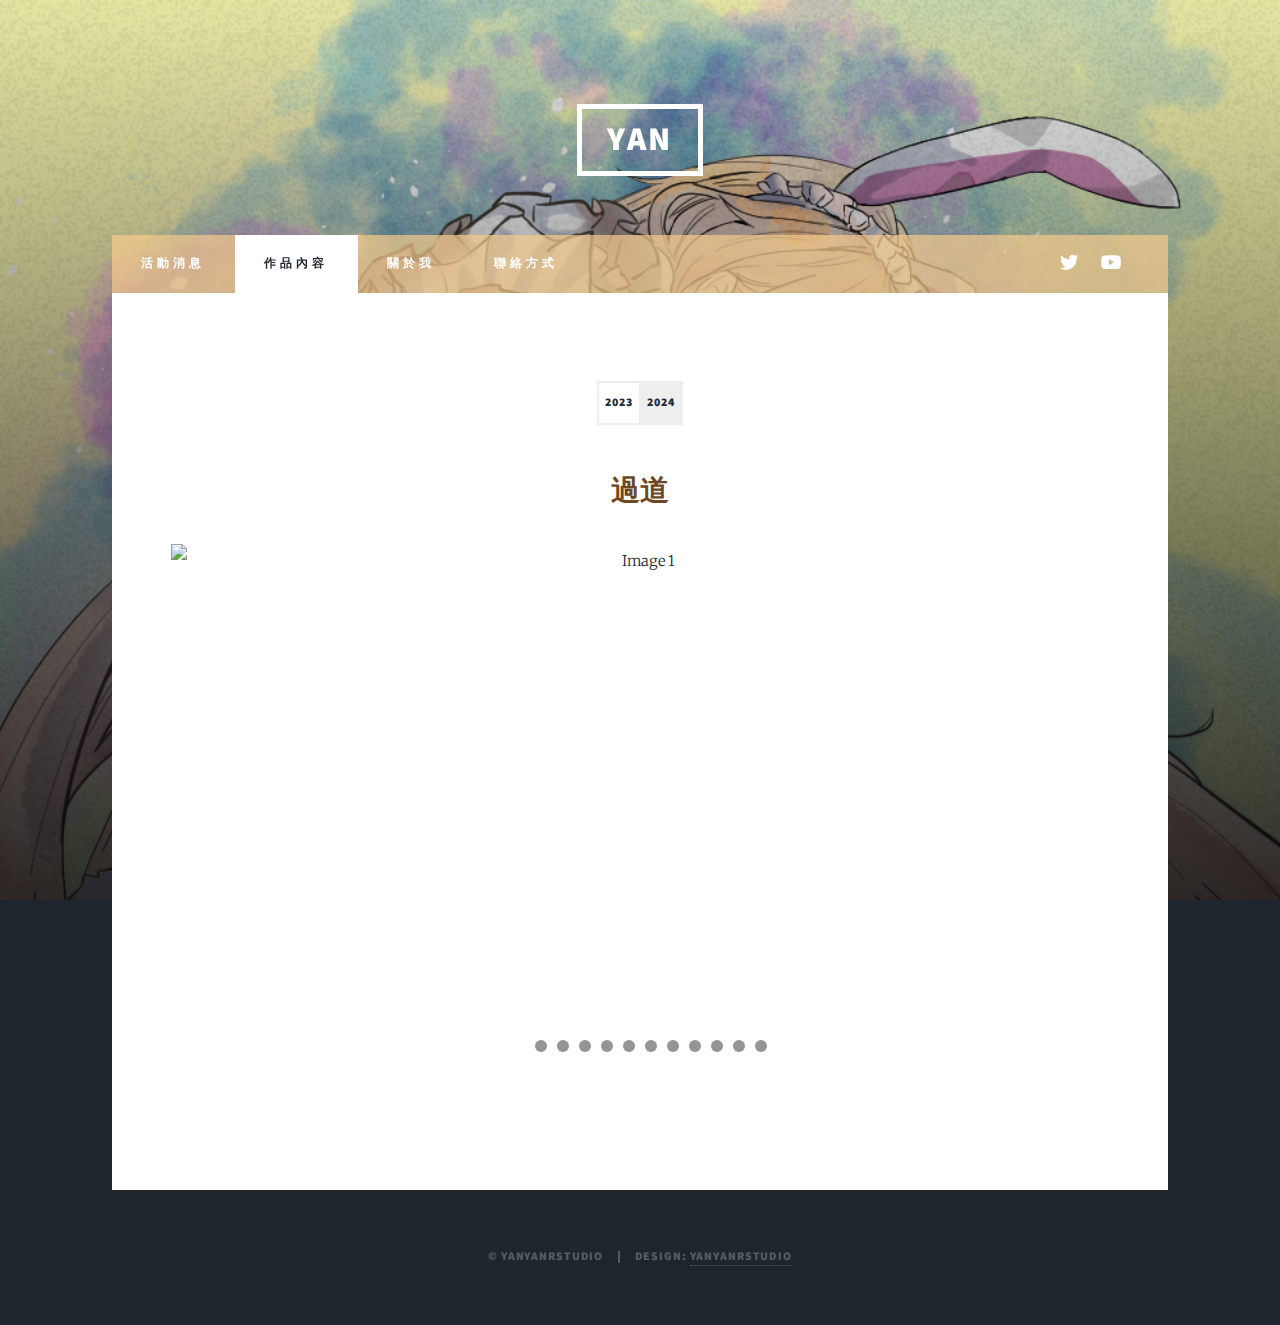
==== work - phto2024.html @ 6057e38d "Add files via upload" ====
<!DOCTYPE HTML>
<!--
	Massively by HTML5 UP
	html5up.net | @ajlkn
	Free for personal and commercial use under the CCA 3.0 license (html5up.net/license)
-->
<html>
	<head>
		<title>煙花不生氣的個人網頁</title>
		<meta charset="utf-8" />
		<meta name="viewport" content="width=device-width, initial-scale=1, user-scalable=no" />
		<link rel="stylesheet" href="assets/css/main.css" />
		<noscript><link rel="stylesheet" href="assets/css/noscript.css" /></noscript>
	</head>
	<body class="is-preload">

		<!-- Wrapper -->
			<div id="wrapper">

				<!-- Header -->
					<header id="header">
						<a href="index.html" class="logo">YAN</a>
					</header>

				<!-- Nav -->
				<nav id="nav">
					<ul class="links">
						<li><a href="index.html">活動消息</a></li>
						<li class="active"><a href="work.html">作品內容</a></li>
						<li><a href="about me.html">關於我</a></li>
						<li><a href="contact.html">聯絡方式</a></li>
					</ul>
					<ul class="icons">
						<li><a href="https://x.com/Yancheo771" class="icon brands fa-twitter"target="_blank"></a><span class="label"></span></a></li>
						<li>
							<a 
							  href=https://www.youtube.com/@yan-f4g/videos 
							  class="icon brands fa-youtube" 
							  target="_blank">
							  <span class="label">youtube</span>
							</a>
						  </li>
						  
						  <li>
							<a href="https://www.pixiv.net/users/31862332" class="icon brands fa-pixiv" target="_blank">
							  <span class="label"></span>
							</a>
						  </li>
						  
					</ul>
				</nav>
				<style>/* 現有樣式 */
					.arrow {
						position: absolute;
						top: 50%;
						transform: translateY(-50%);
						cursor: pointer;
						color: rgb(255, 255, 255);
						font-size: 2rem;
						user-select: none;
					}
				
					.left-arrow {
						left: 10px;
					}
				
					.right-arrow {
						right: 10px;
					}
				
					.slider {
						position: relative;
						width: 100%; /* 你可以根據需要調整大小 */
						margin: auto;
						overflow: hidden;
					}
				
					.slider {
						position: relative;
						width: 100%; /* 父容器寬度 */
						aspect-ratio: 16 / 9; /* 可選：確保幻燈片比例一致 */
						margin: auto;
						overflow: hidden;
					}
				
					.slides {
						display: flex;
						transition: transform 0.5s ease;
					}
				
					.slide {
						min-width: 100%; /* 幻燈片寬度 */
						box-sizing: border-box;
					}
				
					.slide img {
						width: 100%;
						height: auto;
						object-fit: cover;
						display: block;
					}
				
					.row {
						display: grid; /* 啟用 Grid */
						grid-template-columns: repeat(3, 1fr); /* 設定 3 等分的列 */
						row-gap: 10px; /* 垂直間距 20px */
						column-gap: 40px; /* 水平間距 40px */
					}
				
					.image-container {
						padding: 10px;
						border: 1px solid #6e4825;
						background-color: #e6c562;
						overflow: hidden;
						box-shadow: 0 4px 6px rgba(0, 0, 0, 0.1);
					}
				
					.image-container img {
						width: 100%;
						height: auto;
						display: block;
					}
				
					.indicators {
						position: absolute;
						bottom: 20px;
						left: 50%;
						transform: translateX(-50%);
						display: flex;
						gap: 10px;
					}
				
					.indicator {
						width: 12px;
						height: 12px;
						border-radius: 50%;
						background-color: #949494;
						cursor: pointer;
						transition: background-color 0.3s;
					}
				
					.indicator.active {
						background-color: #ffffff;
					}
				
					/* 新增：幻燈片上方文字樣式 */
					.slider-title {
						text-align: center;
						font-size: 2rem;
						font-weight: bold;
						color: #6e4825; /* 可根據需要調整顏色 */
						margin-bottom: 20px;
					}
				
        </style>
				
			
				<!-- Main -->
					<div id="main">
						<!-- Post -->
							<section class="post">
								<header class="major">
									<div class="container">
										<div class="pagination">
											<a href="work - phto2023.html" class="page">2023</a>
											<a href="work - phto2024.html" class="page active">2024</a>

									</div>
									<div class="slider-title" id="slider-text">過道</div>
									<div class="slider">
										<div class="slides">
											<div class="slide"><img src="images/攝影/2024/1.JPG" alt="Image 1" onclick="openFullscreen(this)"></div>
											<div class="slide"><img src="images/攝影/2024/2.JPG" alt="Image 2" onclick="openFullscreen(this)"></div>
											<div class="slide"><img src="images/攝影/2024/3.JPG" alt="Image 2" onclick="openFullscreen(this)"></div>
											<div class="slide"><img src="images/攝影/2024/4.JPG" alt="Image 2" onclick="openFullscreen(this)"></div>
											<div class="slide"><img src="images/攝影/2024/5.JPG" alt="Image 2" onclick="openFullscreen(this)"></div>
											<div class="slide"><img src="images/攝影/2024/6.JPG" alt="Image 2" onclick="openFullscreen(this)"></div>
											<div class="slide"><img src="images/攝影/2024/7.JPG" alt="Image 2" onclick="openFullscreen(this)"></div>
											<div class="slide"><img src="images/攝影/2024/8.JPG" alt="Image 2" onclick="openFullscreen(this)"></div>
											<div class="slide"><img src="images/攝影/2024/9.JPG" alt="Image 2" onclick="openFullscreen(this)"></div>
											<div class="slide"><img src="images/攝影/2024/10.JPG" alt="Image 2" onclick="openFullscreen(this)"></div>
											<div class="slide"><img src="images/攝影/2024/11.jpg" alt="Image 2" onclick="openFullscreen(this)"></div>
											<div class="slide"><img src="images/攝影/2024/12.jpg" alt="Image 2" onclick="openFullscreen(this)"></div>
										</div>
										<div class="arrow left-arrow" onclick="changeSlide(-1)">&#10094;</div>
										<div class="arrow right-arrow" onclick="changeSlide(1)">&#10095;</div>
										<div class="indicators">
										</div>
									</div>

									<script>
										let currentIndex = 0;
									
										// 文字更新的函數
										const slideTexts = [
											"過道", // 幻燈片 1 的文字
											"午後日常" , // 幻燈片 1 的文字
											"米廠", // 幻燈片 1 的文字
											"廣闊之屋", // 幻燈片 1 的文字
											"馬蹄櫻", // 幻燈片 1 的文字
											"飛鳥", // 幻燈片 1 的文字
											"拾葉", // 幻燈片 1 的文字
											"前行", // 幻燈片 1 的文字
											"佛塔", // 幻燈片 1 的文字
											"藝術館", // 幻燈片 1 的文字
											"大都市", // 幻燈片 1 的文字
											"黃昏" // 幻燈片 2 的文字
										
										];
									
										function changeSlide(direction) {
											const slides = document.querySelector('.slides');
											const totalSlides = document.querySelectorAll('.slide').length;
											const indicators = document.querySelectorAll('.indicator');
									
											currentIndex += direction;
											if (currentIndex < 0) {
												currentIndex = totalSlides - 1; // 循環到最後一張
											} else if (currentIndex >= totalSlides) {
												currentIndex = 0; // 循環到第一張
											}
									
											const offset = -currentIndex * 100; // 計算位移
											slides.style.transform = `translateX(${offset}%)`;
									
											// 更新指示器
											indicators.forEach((indicator, index) => {
												indicator.classList.toggle('active', index === currentIndex);
											});
									
											// 更新文字
											document.getElementById('slider-text').textContent = slideTexts[currentIndex];
										}
									
										// 初始化指示器
										function initIndicators() {
											const totalSlides = document.querySelectorAll('.slide').length;
											const indicatorsContainer = document.querySelector('.indicators');
									
											for (let i = 0; i < totalSlides; i++) {
												const indicator = document.createElement('div');
												indicator.classList.add('indicator');
												if (i === 0) indicator.classList.add('active'); // 第一個啟用
												indicator.addEventListener('click', () => {
													currentIndex = i;
													changeSlide(0); // 更新幻燈片
												});
												indicatorsContainer.appendChild(indicator);
											}
										}
									
										// 啟用全螢幕功能
										function openFullscreen(img) {
											if (img.requestFullscreen) {
												img.requestFullscreen();
											} else if (img.mozRequestFullScreen) {
												img.mozRequestFullScreen(); // Firefox
											} else if (img.webkitRequestFullscreen) {
												img.webkitRequestFullscreen(); // Chrome, Safari, and Opera
											} else if (img.msRequestFullscreen) {
												img.msRequestFullscreen(); // IE/Edge
											}
										}
									
										// 初始化
										initIndicators();
									</script>

					</div>

				</div>

				<!-- Copyright -->
					<div id="copyright">
						<ul><li>&copy; yanyanrstudio</li><li>Design: <a href="https://html5up.net">yanyanrstudio</a></li></ul>
					</div>

			</div>

		<!-- Scripts -->
			<script src="assets/js/jquery.min.js"></script>
			<script src="assets/js/jquery.scrollex.min.js"></script>
			<script src="assets/js/jquery.scrolly.min.js"></script>
			<script src="assets/js/browser.min.js"></script>
			<script src="assets/js/breakpoints.min.js"></script>
			<script src="assets/js/util.js"></script>
			<script src="assets/js/main.js"></script>

	</body>
</html>
---- assets/css/main.css ----
@import url(fontawesome-all.min.css);
@import url("https://fonts.googleapis.com/css?family=Merriweather:300,700,300italic,700italic|Source+Sans+Pro:900");

/*
	Massively by HTML5 UP
	html5up.net | @ajlkn
	Free for personal and commercial use under the CCA 3.0 license (html5up.net/license)
*/

html, body, div, span, applet, object,
iframe, h1, h2, h3, h4, h5, h6, p, blockquote,
pre, a, abbr, acronym, address, big, cite,
code, del, dfn, em, img, ins, kbd, q, s, samp,
small, strike, strong, sub, sup, tt, var, b,
u, i, center, dl, dt, dd, ol, ul, li, fieldset,
form, label, legend, table, caption, tbody,
tfoot, thead, tr, th, td, article, aside,
canvas, details, embed, figure, figcaption,
footer, header, hgroup, menu, nav, output, ruby,
section, summary, time, mark, audio, video {
	margin: 0;
	padding: 0;
	border: 0;
	font-size: 100%;
	font: inherit;
	vertical-align: baseline;}

article, aside, details, figcaption, figure,
footer, header, hgroup, menu, nav, section {
	display: block;}

body {
	line-height: 1;
}

ol, ul {
	list-style: none;
}

blockquote, q {
	quotes: none;
}

	blockquote:before, blockquote:after, q:before, q:after {
		content: '';
		content: none;
	}

table {
	border-collapse: collapse;
	border-spacing: 0;
}

body {
	-webkit-text-size-adjust: none;
}

mark {
	background-color: transparent;
	color: inherit;
}
.video-container iframe {
  border: none;
}

input::-moz-focus-inner {
	border: 0;
	padding: 0;
}

input, select, textarea {
	-moz-appearance: none;
	-webkit-appearance: none;
	-ms-appearance: none;
	appearance: none;
}

/* Basic */

	@-ms-viewport {
		width: device-width;
	}

	body {
		-ms-overflow-style: scrollbar;
	}

	@media screen and (max-width: 480px) {

		html, body {
			min-width: 320px;
		}

	}

	html {
		box-sizing: border-box;
	}

	*, *:before, *:after {
		box-sizing: inherit;
	}

	body {
		background-color: #1e252d;
	}

		body.is-preload *, body.is-preload *:before, body.is-preload *:after {
			-moz-animation: none !important;
			-webkit-animation: none !important;
			-ms-animation: none !important;
			animation: none !important;
			-moz-transition: none !important;
			-webkit-transition: none !important;
			-ms-transition: none !important;
			transition: none !important;
		}

/* Type */

	html {
		font-size: 16pt;
	}

		@media screen and (max-width: 1680px) {

			html {
				font-size: 12pt;
			}

		}

		@media screen and (max-width: 1280px) {

			html {
				font-size: 11pt;
			}

		}

		@media screen and (max-width: 360px) {

			html {
				font-size: 10pt;
			}

		}

	body {
		color: #212931;
	}

	body, input, select, textarea {
		font-family: "Merriweather", Georgia, serif;
		font-weight: 300;
		font-size: 1rem;
		line-height: 2.375;
	}

	a {
		-moz-transition: color 0.2s ease-in-out, background-color 0.2s ease-in-out, border-color 0.2s ease-in-out, box-shadow 0.2s ease-in-out;
		-webkit-transition: color 0.2s ease-in-out, background-color 0.2s ease-in-out, border-color 0.2s ease-in-out, box-shadow 0.2s ease-in-out;
		-ms-transition: color 0.2s ease-in-out, background-color 0.2s ease-in-out, border-color 0.2s ease-in-out, box-shadow 0.2s ease-in-out;
		transition: color 0.2s ease-in-out, background-color 0.2s ease-in-out, border-color 0.2s ease-in-out, box-shadow 0.2s ease-in-out;
		border-bottom: dotted 1px;
		text-decoration: none;
	}

		a:hover {
			border-bottom-color: transparent;
		}

	strong, b {
		font-weight: 600;
	}

	em, i {
		font-style: italic;
	}

	p {
		text-align: justify;
		margin: 0 0 2rem 0;
	}

	h1, h2, h3, h4, h5, h6 {
		font-family: "Source Sans Pro", Helvetica, sans-serif;
		font-weight: 900;
		line-height: 1.5;
		letter-spacing: 0.075em;
		text-transform: uppercase;
		margin: 0 0 1rem 0;
	}

		h1 a, h2 a, h3 a, h4 a, h5 a, h6 a {
			border-bottom: 0;
			color: inherit;
			text-decoration: none;
		}

	h1 {
		font-size: 4rem;
		line-height: 1.1;
		margin: 0 0 2rem 0;
	}

	h2 {
		font-size: 1.75rem;
		line-height: 1.3;
		margin: 0 0 1.5rem 0;
	}

	h3 {
		font-size: 1.25rem;
		margin: 0 0 1.5rem 0;
	}

	h4 {
		font-size: 1rem;
	}

	h5 {
		font-size: 0.9rem;
	}

	h6 {
		font-size: 0.8rem;
	}
	.video.main {
		position: relative;
		max-width: 100%; /* Ensures it scales responsively with its container */
		max-height: 100%; /* Limits the height to 90% of the viewport height */
		margin: 0 auto; /* Centers the video if the container is larger than the video size */
	  }
	  
	  .video.main iframe {
		width: 100%;
		height: 100%;
		max-width: 100%; /* Ensures the iframe doesn't overflow the container */
		max-height: 100%; /* Ensures the iframe height doesn't exceed the container's height */
		object-fit: cover; /* Makes sure the video fits without distortion */
	  }
	  
	sub {
		font-size: 0.8rem;
		position: relative;
		top: 0.5rem;
	}

	sup {
		font-size: 0.8rem;
		position: relative;
		top: -0.5rem;
	}

	blockquote {
		border-left: solid 4px;
		font-style: italic;
		margin: 0 0 2rem 0;
		padding: 0.5rem 0 0.5rem 2rem;
	}

	code {
		border: solid 2px;
		font-family: "Courier New", monospace;
		font-size: 0.9rem;
		margin: 0 0.25rem;
		padding: 0.25rem 0.65rem;
	}

	pre {
		-webkit-overflow-scrolling: touch;
		font-family: "Courier New", monospace;
		font-size: 0.9rem;
		margin: 0 0 2rem 0;
	}

		pre code {
			display: block;
			line-height: 1.75;
			padding: 1rem 1.5rem;
			overflow-x: auto;
		}

	hr {
		border: 0;
		border-bottom: solid 2px;
		margin: 3rem 0;
	}

		hr.major {
			margin: 5rem 0;
		}

	.align-left {
		text-align: left;
	}

	.align-center {
		text-align: center;
	}

	.align-right {
		text-align: right;
	}

	input, select, textarea {
		color: #212931;
	}

	a {
		color: #212931;
		border-bottom-color: rgba(33, 41, 49, 0.5);
	}

		a:hover {
			border-bottom-color: transparent;
			color: #18bfef !important;
		}

	strong, b {
		color: #212931;
	}

	h1, h2, h3, h4, h5, h6 {
		color: #212931;
	}

	blockquote {
		border-left-color: #eeeeee;
	}

	code {
		background: rgba(220, 220, 220, 0.25);
		border-color: #eeeeee;
	}

	hr {
		border-bottom-color: #eeeeee;
	}

/* Row */

	.row {
		display: flex;
		flex-wrap: wrap;
		box-sizing: border-box;
		align-items: stretch;
	}

		.row > * {
			box-sizing: border-box;
		}

		.row.gtr-uniform > * > :last-child {
			margin-bottom: 0;
		}

		.row.aln-left {
			justify-content: flex-start;
		}

		.row.aln-center {
			justify-content: center;
		}

		.row.aln-right {
			justify-content: flex-end;
		}

		.row.aln-top {
			align-items: flex-start;
		}

		.row.aln-middle {
			align-items: center;
		}

		.row.aln-bottom {
			align-items: flex-end;
		}

		.row > .imp {
			order: -1;
		}

		.row > .col-1 {
			width: 8.33333%;
		}

		.row > .off-1 {
			margin-left: 8.33333%;
		}

		.row > .col-2 {
			width: 16.66667%;
		}

		.row > .off-2 {
			margin-left: 16.66667%;
		}

		.row > .col-3 {
			width: 25%;
		}

		.row > .off-3 {
			margin-left: 25%;
		}

		.row > .col-4 {
			width: 33.33333%;
		}

		.row > .off-4 {
			margin-left: 33.33333%;
		}

		.row > .col-5 {
			width: 41.66667%;
		}

		.row > .off-5 {
			margin-left: 41.66667%;
		}

		.row > .col-6 {
			width: 50%;
		}

		.row > .off-6 {
			margin-left: 50%;
		}

		.row > .col-7 {
			width: 58.33333%;
		}

		.row > .off-7 {
			margin-left: 58.33333%;
		}

		.row > .col-8 {
			width: 66.66667%;
		}

		.row > .off-8 {
			margin-left: 66.66667%;
		}

		.row > .col-9 {
			width: 75%;
		}

		.row > .off-9 {
			margin-left: 75%;
		}

		.row > .col-10 {
			width: 83.33333%;
		}

		.row > .off-10 {
			margin-left: 83.33333%;
		}

		.row > .col-11 {
			width: 91.66667%;
		}

		.row > .off-11 {
			margin-left: 91.66667%;
		}

		.row > .col-12 {
			width: 100%;
		}

		.row > .off-12 {
			margin-left: 100%;
		}

		.row.gtr-0 {
			margin-top: 0;
			margin-left: 0rem;
		}

			.row.gtr-0 > * {
				padding: 0 0 0 0rem;
			}

			.row.gtr-0.gtr-uniform {
				margin-top: 0rem;
			}

				.row.gtr-0.gtr-uniform > * {
					padding-top: 0rem;
				}

		.row.gtr-25 {
			margin-top: 0;
			margin-left: -0.375rem;
		}

			.row.gtr-25 > * {
				padding: 0 0 0 0.375rem;
			}

			.row.gtr-25.gtr-uniform {
				margin-top: -0.375rem;
			}

				.row.gtr-25.gtr-uniform > * {
					padding-top: 0.375rem;
				}

		.row.gtr-50 {
			margin-top: 0;
			margin-left: -0.75rem;
		}

			.row.gtr-50 > * {
				padding: 0 0 0 0.75rem;
			}

			.row.gtr-50.gtr-uniform {
				margin-top: -0.75rem;
			}

				.row.gtr-50.gtr-uniform > * {
					padding-top: 0.75rem;
				}

		.row {
			margin-top: 0;
			margin-left: -1.5rem;
		}

			.row > * {
				padding: 0 0 0 1.5rem;
			}

			.row.gtr-uniform {
				margin-top: -1.5rem;
			}

				.row.gtr-uniform > * {
					padding-top: 1.5rem;
				}

		.row.gtr-150 {
			margin-top: 0;
			margin-left: -2.25rem;
		}

			.row.gtr-150 > * {
				padding: 0 0 0 2.25rem;
			}

			.row.gtr-150.gtr-uniform {
				margin-top: -2.25rem;
			}

				.row.gtr-150.gtr-uniform > * {
					padding-top: 2.25rem;
				}

		.row.gtr-200 {
			margin-top: 0;
			margin-left: -3rem;
		}

			.row.gtr-200 > * {
				padding: 0 0 0 3rem;
			}

			.row.gtr-200.gtr-uniform {
				margin-top: -3rem;
			}

				.row.gtr-200.gtr-uniform > * {
					padding-top: 3rem;
				}

		@media screen and (max-width: 1680px) {

			.row {
				display: flex;
				flex-wrap: wrap;
				box-sizing: border-box;
				align-items: stretch;
			}

				.row > * {
					box-sizing: border-box;
				}

				.row.gtr-uniform > * > :last-child {
					margin-bottom: 0;
				}

				.row.aln-left {
					justify-content: flex-start;
				}

				.row.aln-center {
					justify-content: center;
				}

				.row.aln-right {
					justify-content: flex-end;
				}

				.row.aln-top {
					align-items: flex-start;
				}

				.row.aln-middle {
					align-items: center;
				}

				.row.aln-bottom {
					align-items: flex-end;
				}

				.row > .imp-xlarge {
					order: -1;
				}

				.row > .col-1-xlarge {
					width: 8.33333%;
				}

				.row > .off-1-xlarge {
					margin-left: 8.33333%;
				}

				.row > .col-2-xlarge {
					width: 16.66667%;
				}

				.row > .off-2-xlarge {
					margin-left: 16.66667%;
				}

				.row > .col-3-xlarge {
					width: 25%;
				}

				.row > .off-3-xlarge {
					margin-left: 25%;
				}

				.row > .col-4-xlarge {
					width: 33.33333%;
				}

				.row > .off-4-xlarge {
					margin-left: 33.33333%;
				}

				.row > .col-5-xlarge {
					width: 41.66667%;
				}

				.row > .off-5-xlarge {
					margin-left: 41.66667%;
				}

				.row > .col-6-xlarge {
					width: 50%;
				}

				.row > .off-6-xlarge {
					margin-left: 50%;
				}

				.row > .col-7-xlarge {
					width: 58.33333%;
				}

				.row > .off-7-xlarge {
					margin-left: 58.33333%;
				}

				.row > .col-8-xlarge {
					width: 66.66667%;
				}

				.row > .off-8-xlarge {
					margin-left: 66.66667%;
				}

				.row > .col-9-xlarge {
					width: 75%;
				}

				.row > .off-9-xlarge {
					margin-left: 75%;
				}

				.row > .col-10-xlarge {
					width: 83.33333%;
				}

				.row > .off-10-xlarge {
					margin-left: 83.33333%;
				}

				.row > .col-11-xlarge {
					width: 91.66667%;
				}

				.row > .off-11-xlarge {
					margin-left: 91.66667%;
				}

				.row > .col-12-xlarge {
					width: 100%;
				}

				.row > .off-12-xlarge {
					margin-left: 100%;
				}

				.row.gtr-0 {
					margin-top: 0;
					margin-left: 0rem;
				}

					.row.gtr-0 > * {
						padding: 0 0 0 0rem;
					}

					.row.gtr-0.gtr-uniform {
						margin-top: 0rem;
					}

						.row.gtr-0.gtr-uniform > * {
							padding-top: 0rem;
						}

				.row.gtr-25 {
					margin-top: 0;
					margin-left: -0.375rem;
				}

					.row.gtr-25 > * {
						padding: 0 0 0 0.375rem;
					}

					.row.gtr-25.gtr-uniform {
						margin-top: -0.375rem;
					}

						.row.gtr-25.gtr-uniform > * {
							padding-top: 0.375rem;
						}

				.row.gtr-50 {
					margin-top: 0;
					margin-left: -0.75rem;
				}

					.row.gtr-50 > * {
						padding: 0 0 0 0.75rem;
					}

					.row.gtr-50.gtr-uniform {
						margin-top: -0.75rem;
					}

						.row.gtr-50.gtr-uniform > * {
							padding-top: 0.75rem;
						}

				.row {
					margin-top: 0;
					margin-left: -1.5rem;
				}

					.row > * {
						padding: 0 0 0 1.5rem;
					}

					.row.gtr-uniform {
						margin-top: -1.5rem;
					}

						.row.gtr-uniform > * {
							padding-top: 1.5rem;
						}

				.row.gtr-150 {
					margin-top: 0;
					margin-left: -2.25rem;
				}

					.row.gtr-150 > * {
						padding: 0 0 0 2.25rem;
					}

					.row.gtr-150.gtr-uniform {
						margin-top: -2.25rem;
					}

						.row.gtr-150.gtr-uniform > * {
							padding-top: 2.25rem;
						}

				.row.gtr-200 {
					margin-top: 0;
					margin-left: -3rem;
				}

					.row.gtr-200 > * {
						padding: 0 0 0 3rem;
					}

					.row.gtr-200.gtr-uniform {
						margin-top: -3rem;
					}

						.row.gtr-200.gtr-uniform > * {
							padding-top: 3rem;
						}

		}

		@media screen and (max-width: 1280px) {

			.row {
				display: flex;
				flex-wrap: wrap;
				box-sizing: border-box;
				align-items: stretch;
			}

				.row > * {
					box-sizing: border-box;
				}

				.row.gtr-uniform > * > :last-child {
					margin-bottom: 0;
				}

				.row.aln-left {
					justify-content: flex-start;
				}

				.row.aln-center {
					justify-content: center;
				}

				.row.aln-right {
					justify-content: flex-end;
				}

				.row.aln-top {
					align-items: flex-start;
				}

				.row.aln-middle {
					align-items: center;
				}

				.row.aln-bottom {
					align-items: flex-end;
				}

				.row > .imp-large {
					order: -1;
				}

				.row > .col-1-large {
					width: 8.33333%;
				}

				.row > .off-1-large {
					margin-left: 8.33333%;
				}

				.row > .col-2-large {
					width: 16.66667%;
				}

				.row > .off-2-large {
					margin-left: 16.66667%;
				}

				.row > .col-3-large {
					width: 25%;
				}

				.row > .off-3-large {
					margin-left: 25%;
				}

				.row > .col-4-large {
					width: 33.33333%;
				}

				.row > .off-4-large {
					margin-left: 33.33333%;
				}

				.row > .col-5-large {
					width: 41.66667%;
				}

				.row > .off-5-large {
					margin-left: 41.66667%;
				}

				.row > .col-6-large {
					width: 50%;
				}

				.row > .off-6-large {
					margin-left: 50%;
				}

				.row > .col-7-large {
					width: 58.33333%;
				}

				.row > .off-7-large {
					margin-left: 58.33333%;
				}

				.row > .col-8-large {
					width: 66.66667%;
				}

				.row > .off-8-large {
					margin-left: 66.66667%;
				}

				.row > .col-9-large {
					width: 75%;
				}

				.row > .off-9-large {
					margin-left: 75%;
				}

				.row > .col-10-large {
					width: 83.33333%;
				}

				.row > .off-10-large {
					margin-left: 83.33333%;
				}

				.row > .col-11-large {
					width: 91.66667%;
				}

				.row > .off-11-large {
					margin-left: 91.66667%;
				}

				.row > .col-12-large {
					width: 100%;
				}

				.row > .off-12-large {
					margin-left: 100%;
				}

				.row.gtr-0 {
					margin-top: 0;
					margin-left: 0rem;
				}

					.row.gtr-0 > * {
						padding: 0 0 0 0rem;
					}

					.row.gtr-0.gtr-uniform {
						margin-top: 0rem;
					}

						.row.gtr-0.gtr-uniform > * {
							padding-top: 0rem;
						}

				.row.gtr-25 {
					margin-top: 0;
					margin-left: -0.375rem;
				}

					.row.gtr-25 > * {
						padding: 0 0 0 0.375rem;
					}

					.row.gtr-25.gtr-uniform {
						margin-top: -0.375rem;
					}

						.row.gtr-25.gtr-uniform > * {
							padding-top: 0.375rem;
						}

				.row.gtr-50 {
					margin-top: 0;
					margin-left: -0.75rem;
				}

					.row.gtr-50 > * {
						padding: 0 0 0 0.75rem;
					}

					.row.gtr-50.gtr-uniform {
						margin-top: -0.75rem;
					}

						.row.gtr-50.gtr-uniform > * {
							padding-top: 0.75rem;
						}

				.row {
					margin-top: 0;
					margin-left: -1.5rem;
				}

					.row > * {
						padding: 0 0 0 1.5rem;
					}

					.row.gtr-uniform {
						margin-top: -1.5rem;
					}

						.row.gtr-uniform > * {
							padding-top: 1.5rem;
						}

				.row.gtr-150 {
					margin-top: 0;
					margin-left: -2.25rem;
				}

					.row.gtr-150 > * {
						padding: 0 0 0 2.25rem;
					}

					.row.gtr-150.gtr-uniform {
						margin-top: -2.25rem;
					}

						.row.gtr-150.gtr-uniform > * {
							padding-top: 2.25rem;
						}

				.row.gtr-200 {
					margin-top: 0;
					margin-left: -3rem;
				}

					.row.gtr-200 > * {
						padding: 0 0 0 3rem;
					}

					.row.gtr-200.gtr-uniform {
						margin-top: -3rem;
					}

						.row.gtr-200.gtr-uniform > * {
							padding-top: 3rem;
						}

		}

		@media screen and (max-width: 980px) {

			.row {
				display: flex;
				flex-wrap: wrap;
				box-sizing: border-box;
				align-items: stretch;
			}

				.row > * {
					box-sizing: border-box;
				}

				.row.gtr-uniform > * > :last-child {
					margin-bottom: 0;
				}

				.row.aln-left {
					justify-content: flex-start;
				}

				.row.aln-center {
					justify-content: center;
				}

				.row.aln-right {
					justify-content: flex-end;
				}

				.row.aln-top {
					align-items: flex-start;
				}

				.row.aln-middle {
					align-items: center;
				}

				.row.aln-bottom {
					align-items: flex-end;
				}

				.row > .imp-medium {
					order: -1;
				}

				.row > .col-1-medium {
					width: 8.33333%;
				}

				.row > .off-1-medium {
					margin-left: 8.33333%;
				}

				.row > .col-2-medium {
					width: 16.66667%;
				}

				.row > .off-2-medium {
					margin-left: 16.66667%;
				}

				.row > .col-3-medium {
					width: 25%;
				}

				.row > .off-3-medium {
					margin-left: 25%;
				}

				.row > .col-4-medium {
					width: 33.33333%;
				}

				.row > .off-4-medium {
					margin-left: 33.33333%;
				}

				.row > .col-5-medium {
					width: 41.66667%;
				}

				.row > .off-5-medium {
					margin-left: 41.66667%;
				}

				.row > .col-6-medium {
					width: 50%;
				}

				.row > .off-6-medium {
					margin-left: 50%;
				}

				.row > .col-7-medium {
					width: 58.33333%;
				}

				.row > .off-7-medium {
					margin-left: 58.33333%;
				}

				.row > .col-8-medium {
					width: 66.66667%;
				}

				.row > .off-8-medium {
					margin-left: 66.66667%;
				}

				.row > .col-9-medium {
					width: 75%;
				}

				.row > .off-9-medium {
					margin-left: 75%;
				}

				.row > .col-10-medium {
					width: 83.33333%;
				}

				.row > .off-10-medium {
					margin-left: 83.33333%;
				}

				.row > .col-11-medium {
					width: 91.66667%;
				}

				.row > .off-11-medium {
					margin-left: 91.66667%;
				}

				.row > .col-12-medium {
					width: 100%;
				}

				.row > .off-12-medium {
					margin-left: 100%;
				}

				.row.gtr-0 {
					margin-top: 0;
					margin-left: 0rem;
				}

					.row.gtr-0 > * {
						padding: 0 0 0 0rem;
					}

					.row.gtr-0.gtr-uniform {
						margin-top: 0rem;
					}

						.row.gtr-0.gtr-uniform > * {
							padding-top: 0rem;
						}

				.row.gtr-25 {
					margin-top: 0;
					margin-left: -0.375rem;
				}

					.row.gtr-25 > * {
						padding: 0 0 0 0.375rem;
					}

					.row.gtr-25.gtr-uniform {
						margin-top: -0.375rem;
					}

						.row.gtr-25.gtr-uniform > * {
							padding-top: 0.375rem;
						}

				.row.gtr-50 {
					margin-top: 0;
					margin-left: -0.75rem;
				}

					.row.gtr-50 > * {
						padding: 0 0 0 0.75rem;
					}

					.row.gtr-50.gtr-uniform {
						margin-top: -0.75rem;
					}

						.row.gtr-50.gtr-uniform > * {
							padding-top: 0.75rem;
						}

				.row {
					margin-top: 0;
					margin-left: -1.5rem;
				}

					.row > * {
						padding: 0 0 0 1.5rem;
					}

					.row.gtr-uniform {
						margin-top: -1.5rem;
					}

						.row.gtr-uniform > * {
							padding-top: 1.5rem;
						}

				.row.gtr-150 {
					margin-top: 0;
					margin-left: -2.25rem;
				}

					.row.gtr-150 > * {
						padding: 0 0 0 2.25rem;
					}

					.row.gtr-150.gtr-uniform {
						margin-top: -2.25rem;
					}

						.row.gtr-150.gtr-uniform > * {
							padding-top: 2.25rem;
						}

				.row.gtr-200 {
					margin-top: 0;
					margin-left: -3rem;
				}

					.row.gtr-200 > * {
						padding: 0 0 0 3rem;
					}

					.row.gtr-200.gtr-uniform {
						margin-top: -3rem;
					}

						.row.gtr-200.gtr-uniform > * {
							padding-top: 3rem;
						}

		}

		@media screen and (max-width: 736px) {

			.row {
				display: flex;
				flex-wrap: wrap;
				box-sizing: border-box;
				align-items: stretch;
			}

				.row > * {
					box-sizing: border-box;
				}

				.row.gtr-uniform > * > :last-child {
					margin-bottom: 0;
				}

				.row.aln-left {
					justify-content: flex-start;
				}

				.row.aln-center {
					justify-content: center;
				}

				.row.aln-right {
					justify-content: flex-end;
				}

				.row.aln-top {
					align-items: flex-start;
				}

				.row.aln-middle {
					align-items: center;
				}

				.row.aln-bottom {
					align-items: flex-end;
				}

				.row > .imp-small {
					order: -1;
				}

				.row > .col-1-small {
					width: 8.33333%;
				}

				.row > .off-1-small {
					margin-left: 8.33333%;
				}

				.row > .col-2-small {
					width: 16.66667%;
				}

				.row > .off-2-small {
					margin-left: 16.66667%;
				}

				.row > .col-3-small {
					width: 25%;
				}

				.row > .off-3-small {
					margin-left: 25%;
				}

				.row > .col-4-small {
					width: 33.33333%;
				}

				.row > .off-4-small {
					margin-left: 33.33333%;
				}

				.row > .col-5-small {
					width: 41.66667%;
				}

				.row > .off-5-small {
					margin-left: 41.66667%;
				}

				.row > .col-6-small {
					width: 50%;
				}

				.row > .off-6-small {
					margin-left: 50%;
				}

				.row > .col-7-small {
					width: 58.33333%;
				}

				.row > .off-7-small {
					margin-left: 58.33333%;
				}

				.row > .col-8-small {
					width: 66.66667%;
				}

				.row > .off-8-small {
					margin-left: 66.66667%;
				}

				.row > .col-9-small {
					width: 75%;
				}

				.row > .off-9-small {
					margin-left: 75%;
				}

				.row > .col-10-small {
					width: 83.33333%;
				}

				.row > .off-10-small {
					margin-left: 83.33333%;
				}

				.row > .col-11-small {
					width: 91.66667%;
				}

				.row > .off-11-small {
					margin-left: 91.66667%;
				}

				.row > .col-12-small {
					width: 100%;
				}

				.row > .off-12-small {
					margin-left: 100%;
				}

				.row.gtr-0 {
					margin-top: 0;
					margin-left: 0rem;
				}

					.row.gtr-0 > * {
						padding: 0 0 0 0rem;
					}

					.row.gtr-0.gtr-uniform {
						margin-top: 0rem;
					}

						.row.gtr-0.gtr-uniform > * {
							padding-top: 0rem;
						}

				.row.gtr-25 {
					margin-top: 0;
					margin-left: -0.375rem;
				}

					.row.gtr-25 > * {
						padding: 0 0 0 0.375rem;
					}

					.row.gtr-25.gtr-uniform {
						margin-top: -0.375rem;
					}

						.row.gtr-25.gtr-uniform > * {
							padding-top: 0.375rem;
						}

				.row.gtr-50 {
					margin-top: 0;
					margin-left: -0.75rem;
				}

					.row.gtr-50 > * {
						padding: 0 0 0 0.75rem;
					}

					.row.gtr-50.gtr-uniform {
						margin-top: -0.75rem;
					}

						.row.gtr-50.gtr-uniform > * {
							padding-top: 0.75rem;
						}

				.row {
					margin-top: 0;
					margin-left: -1.5rem;
				}

					.row > * {
						padding: 0 0 0 1.5rem;
					}

					.row.gtr-uniform {
						margin-top: -1.5rem;
					}

						.row.gtr-uniform > * {
							padding-top: 1.5rem;
						}

				.row.gtr-150 {
					margin-top: 0;
					margin-left: -2.25rem;
				}

					.row.gtr-150 > * {
						padding: 0 0 0 2.25rem;
					}

					.row.gtr-150.gtr-uniform {
						margin-top: -2.25rem;
					}

						.row.gtr-150.gtr-uniform > * {
							padding-top: 2.25rem;
						}

				.row.gtr-200 {
					margin-top: 0;
					margin-left: -3rem;
				}

					.row.gtr-200 > * {
						padding: 0 0 0 3rem;
					}

					.row.gtr-200.gtr-uniform {
						margin-top: -3rem;
					}

						.row.gtr-200.gtr-uniform > * {
							padding-top: 3rem;
						}

		}

		@media screen and (max-width: 480px) {

			.row {
				display: flex;
				flex-wrap: wrap;
				box-sizing: border-box;
				align-items: stretch;
			}

				.row > * {
					box-sizing: border-box;
				}

				.row.gtr-uniform > * > :last-child {
					margin-bottom: 0;
				}

				.row.aln-left {
					justify-content: flex-start;
				}

				.row.aln-center {
					justify-content: center;
				}

				.row.aln-right {
					justify-content: flex-end;
				}

				.row.aln-top {
					align-items: flex-start;
				}

				.row.aln-middle {
					align-items: center;
				}

				.row.aln-bottom {
					align-items: flex-end;
				}

				.row > .imp-xsmall {
					order: -1;
				}

				.row > .col-1-xsmall {
					width: 8.33333%;
				}

				.row > .off-1-xsmall {
					margin-left: 8.33333%;
				}

				.row > .col-2-xsmall {
					width: 16.66667%;
				}

				.row > .off-2-xsmall {
					margin-left: 16.66667%;
				}

				.row > .col-3-xsmall {
					width: 25%;
				}

				.row > .off-3-xsmall {
					margin-left: 25%;
				}

				.row > .col-4-xsmall {
					width: 33.33333%;
				}

				.row > .off-4-xsmall {
					margin-left: 33.33333%;
				}

				.row > .col-5-xsmall {
					width: 41.66667%;
				}

				.row > .off-5-xsmall {
					margin-left: 41.66667%;
				}

				.row > .col-6-xsmall {
					width: 50%;
				}

				.row > .off-6-xsmall {
					margin-left: 50%;
				}

				.row > .col-7-xsmall {
					width: 58.33333%;
				}

				.row > .off-7-xsmall {
					margin-left: 58.33333%;
				}

				.row > .col-8-xsmall {
					width: 66.66667%;
				}

				.row > .off-8-xsmall {
					margin-left: 66.66667%;
				}

				.row > .col-9-xsmall {
					width: 75%;
				}

				.row > .off-9-xsmall {
					margin-left: 75%;
				}

				.row > .col-10-xsmall {
					width: 83.33333%;
				}

				.row > .off-10-xsmall {
					margin-left: 83.33333%;
				}

				.row > .col-11-xsmall {
					width: 91.66667%;
				}

				.row > .off-11-xsmall {
					margin-left: 91.66667%;
				}

				.row > .col-12-xsmall {
					width: 100%;
				}

				.row > .off-12-xsmall {
					margin-left: 100%;
				}

				.row.gtr-0 {
					margin-top: 0;
					margin-left: 0rem;
				}

					.row.gtr-0 > * {
						padding: 0 0 0 0rem;
					}

					.row.gtr-0.gtr-uniform {
						margin-top: 0rem;
					}

						.row.gtr-0.gtr-uniform > * {
							padding-top: 0rem;
						}

				.row.gtr-25 {
					margin-top: 0;
					margin-left: -0.375rem;
				}

					.row.gtr-25 > * {
						padding: 0 0 0 0.375rem;
					}

					.row.gtr-25.gtr-uniform {
						margin-top: -0.375rem;
					}

						.row.gtr-25.gtr-uniform > * {
							padding-top: 0.375rem;
						}

				.row.gtr-50 {
					margin-top: 0;
					margin-left: -0.75rem;
				}

					.row.gtr-50 > * {
						padding: 0 0 0 0.75rem;
					}

					.row.gtr-50.gtr-uniform {
						margin-top: -0.75rem;
					}

						.row.gtr-50.gtr-uniform > * {
							padding-top: 0.75rem;
						}

				.row {
					margin-top: 0;
					margin-left: -1.5rem;
				}

					.row > * {
						padding: 0 0 0 1.5rem;
					}

					.row.gtr-uniform {
						margin-top: -1.5rem;
					}

						.row.gtr-uniform > * {
							padding-top: 1.5rem;
						}

				.row.gtr-150 {
					margin-top: 0;
					margin-left: -2.25rem;
				}

					.row.gtr-150 > * {
						padding: 0 0 0 2.25rem;
					}

					.row.gtr-150.gtr-uniform {
						margin-top: -2.25rem;
					}

						.row.gtr-150.gtr-uniform > * {
							padding-top: 2.25rem;
						}

				.row.gtr-200 {
					margin-top: 0;
					margin-left: -3rem;
				}

					.row.gtr-200 > * {
						padding: 0 0 0 3rem;
					}

					.row.gtr-200.gtr-uniform {
						margin-top: -3rem;
					}

						.row.gtr-200.gtr-uniform > * {
							padding-top: 3rem;
						}

		}

		@media screen and (max-width: 360px) {

			.row {
				display: flex;
				flex-wrap: wrap;
				box-sizing: border-box;
				align-items: stretch;
			}

				.row > * {
					box-sizing: border-box;
				}

				.row.gtr-uniform > * > :last-child {
					margin-bottom: 0;
				}

				.row.aln-left {
					justify-content: flex-start;
				}

				.row.aln-center {
					justify-content: center;
				}

				.row.aln-right {
					justify-content: flex-end;
				}

				.row.aln-top {
					align-items: flex-start;
				}

				.row.aln-middle {
					align-items: center;
				}

				.row.aln-bottom {
					align-items: flex-end;
				}

				.row > .imp-xxsmall {
					order: -1;
				}

				.row > .col-1-xxsmall {
					width: 8.33333%;
				}

				.row > .off-1-xxsmall {
					margin-left: 8.33333%;
				}

				.row > .col-2-xxsmall {
					width: 16.66667%;
				}

				.row > .off-2-xxsmall {
					margin-left: 16.66667%;
				}

				.row > .col-3-xxsmall {
					width: 25%;
				}

				.row > .off-3-xxsmall {
					margin-left: 25%;
				}

				.row > .col-4-xxsmall {
					width: 33.33333%;
				}

				.row > .off-4-xxsmall {
					margin-left: 33.33333%;
				}

				.row > .col-5-xxsmall {
					width: 41.66667%;
				}

				.row > .off-5-xxsmall {
					margin-left: 41.66667%;
				}

				.row > .col-6-xxsmall {
					width: 50%;
				}

				.row > .off-6-xxsmall {
					margin-left: 50%;
				}

				.row > .col-7-xxsmall {
					width: 58.33333%;
				}

				.row > .off-7-xxsmall {
					margin-left: 58.33333%;
				}

				.row > .col-8-xxsmall {
					width: 66.66667%;
				}

				.row > .off-8-xxsmall {
					margin-left: 66.66667%;
				}

				.row > .col-9-xxsmall {
					width: 75%;
				}

				.row > .off-9-xxsmall {
					margin-left: 75%;
				}

				.row > .col-10-xxsmall {
					width: 83.33333%;
				}

				.row > .off-10-xxsmall {
					margin-left: 83.33333%;
				}

				.row > .col-11-xxsmall {
					width: 91.66667%;
				}

				.row > .off-11-xxsmall {
					margin-left: 91.66667%;
				}

				.row > .col-12-xxsmall {
					width: 100%;
				}

				.row > .off-12-xxsmall {
					margin-left: 100%;
				}

				.row.gtr-0 {
					margin-top: 0;
					margin-left: 0rem;
				}

					.row.gtr-0 > * {
						padding: 0 0 0 0rem;
					}

					.row.gtr-0.gtr-uniform {
						margin-top: 0rem;
					}

						.row.gtr-0.gtr-uniform > * {
							padding-top: 0rem;
						}

				.row.gtr-25 {
					margin-top: 0;
					margin-left: -0.375rem;
				}

					.row.gtr-25 > * {
						padding: 0 0 0 0.375rem;
					}

					.row.gtr-25.gtr-uniform {
						margin-top: -0.375rem;
					}

						.row.gtr-25.gtr-uniform > * {
							padding-top: 0.375rem;
						}

				.row.gtr-50 {
					margin-top: 0;
					margin-left: -0.75rem;
				}

					.row.gtr-50 > * {
						padding: 0 0 0 0.75rem;
					}

					.row.gtr-50.gtr-uniform {
						margin-top: -0.75rem;
					}

						.row.gtr-50.gtr-uniform > * {
							padding-top: 0.75rem;
						}

				.row {
					margin-top: 0;
					margin-left: -1.5rem;
				}

					.row > * {
						padding: 0 0 0 1.5rem;
					}

					.row.gtr-uniform {
						margin-top: -1.5rem;
					}

						.row.gtr-uniform > * {
							padding-top: 1.5rem;
						}

				.row.gtr-150 {
					margin-top: 0;
					margin-left: -2.25rem;
				}

					.row.gtr-150 > * {
						padding: 0 0 0 2.25rem;
					}

					.row.gtr-150.gtr-uniform {
						margin-top: -2.25rem;
					}

						.row.gtr-150.gtr-uniform > * {
							padding-top: 2.25rem;
						}

				.row.gtr-200 {
					margin-top: 0;
					margin-left: -3rem;
				}

					.row.gtr-200 > * {
						padding: 0 0 0 3rem;
					}

					.row.gtr-200.gtr-uniform {
						margin-top: -3rem;
					}

						.row.gtr-200.gtr-uniform > * {
							padding-top: 3rem;
						}

		}

/* Box */

	.box {
		border: solid 2px;
		margin-bottom: 2rem;
		padding: 1.5rem;
	}

		.box > :last-child,
		.box > :last-child > :last-child,
		.box > :last-child > :last-child > :last-child {
			margin-bottom: 0;
		}

		.box.alt {
			border: 0;
			border-radius: 0;
			padding: 0;
		}

	.box {
		border-color: #eeeeee;
	}

/* Button */

	input[type="submit"],
	input[type="reset"],
	input[type="button"],
	button,
	.button {
		-moz-appearance: none;
		-webkit-appearance: none;
		-ms-appearance: none;
		appearance: none;
		-moz-transition: background-color 0.2s ease-in-out, box-shadow 0.2s ease-in-out, color 0.2s ease-in-out;
		-webkit-transition: background-color 0.2s ease-in-out, box-shadow 0.2s ease-in-out, color 0.2s ease-in-out;
		-ms-transition: background-color 0.2s ease-in-out, box-shadow 0.2s ease-in-out, color 0.2s ease-in-out;
		transition: background-color 0.2s ease-in-out, box-shadow 0.2s ease-in-out, color 0.2s ease-in-out;
		border: 0;
		border-radius: 0;
		cursor: pointer;
		display: inline-block;
		font-family: "Source Sans Pro", Helvetica, sans-serif;
		font-size: 0.8rem;
		font-weight: 900;
		letter-spacing: 0.075em;
		height: 3rem;
		line-height: 3rem;
		padding: 0 2rem;
		text-align: center;
		text-decoration: none;
		text-transform: uppercase;
		white-space: nowrap;
	}

		input[type="submit"].icon:before,
		input[type="reset"].icon:before,
		input[type="button"].icon:before,
		button.icon:before,
		.button.icon:before {
			margin-right: 0.5rem;
		}

		input[type="submit"].icon.solo,
		input[type="reset"].icon.solo,
		input[type="button"].icon.solo,
		button.icon.solo,
		.button.icon.solo {
			position: relative;
			width: 4rem;
			height: 4rem;
			line-height: 4rem;
			border-radius: 4rem;
			text-indent: 4rem;
			overflow: hidden;
			padding: 0;
			white-space: nowrap;
		}

			input[type="submit"].icon.solo:before,
			input[type="reset"].icon.solo:before,
			input[type="button"].icon.solo:before,
			button.icon.solo:before,
			.button.icon.solo:before {
				position: absolute;
				display: block;
				top: 0;
				left: 0;
				width: inherit;
				height: inherit;
				line-height: inherit;
				font-size: 1.25rem;
				margin-right: 0;
				text-align: center;
				text-indent: 0;
			}

		input[type="submit"].fit,
		input[type="reset"].fit,
		input[type="button"].fit,
		button.fit,
		.button.fit {
			width: 100%;
		}

		input[type="submit"].small,
		input[type="reset"].small,
		input[type="button"].small,
		button.small,
		.button.small {
			font-size: 0.7rem;
			height: 2.5rem;
			line-height: 2.5rem;
			padding: 0 1.5rem;
		}

		input[type="submit"].large,
		input[type="reset"].large,
		input[type="button"].large,
		button.large,
		.button.large {
			font-size: 0.9rem;
			height: 3.5rem;
			line-height: 3.5rem;
			padding: 0 2.75rem;
		}

		@media screen and (max-width: 980px) {

			input[type="submit"],
			input[type="reset"],
			input[type="button"],
			button,
			.button {
				font-size: 0.9rem;
				height: 3.25rem;
				line-height: 3.25rem;
			}

				input[type="submit"].large,
				input[type="reset"].large,
				input[type="button"].large,
				button.large,
				.button.large {
					font-size: 1rem;
					height: 3.75rem;
					line-height: 3.75rem;
				}

		}

		input[type="submit"].disabled, input[type="submit"]:disabled,
		input[type="reset"].disabled,
		input[type="reset"]:disabled,
		input[type="button"].disabled,
		input[type="button"]:disabled,
		button.disabled,
		button:disabled,
		.button.disabled,
		.button:disabled {
			pointer-events: none;
			opacity: 0.25;
		}

	input[type="submit"],
	input[type="reset"],
	input[type="button"],
	button,
	.button {
		background-color: transparent;
		box-shadow: inset 0 0 0 2px #212931;
		color: #212931 !important;
	}

		input[type="submit"]:hover,
		input[type="reset"]:hover,
		input[type="button"]:hover,
		button:hover,
		.button:hover {
			box-shadow: inset 0 0 0 2px #18bfef;
			color: #18bfef !important;
		}

		input[type="submit"].primary,
		input[type="reset"].primary,
		input[type="button"].primary,
		button.primary,
		.button.primary {
			background-color: #212931;
			box-shadow: none;
			color: #ffffff !important;
		}

			input[type="submit"].primary:hover,
			input[type="reset"].primary:hover,
			input[type="button"].primary:hover,
			button.primary:hover,
			.button.primary:hover {
				background-color: #18bfef;
			}

/* Form */

	form {
		margin: 0 0 2rem 0;
	}

		form > :last-child {
			margin-bottom: 0;
		}

		form > .fields {
			display: -moz-flex;
			display: -webkit-flex;
			display: -ms-flex;
			display: flex;
			-moz-flex-wrap: wrap;
			-webkit-flex-wrap: wrap;
			-ms-flex-wrap: wrap;
			flex-wrap: wrap;
			width: calc(100% + 3rem);
			margin: -1.5rem 0 2rem -1.5rem;
		}

			form > .fields > .field {
				-moz-flex-grow: 0;
				-webkit-flex-grow: 0;
				-ms-flex-grow: 0;
				flex-grow: 0;
				-moz-flex-shrink: 0;
				-webkit-flex-shrink: 0;
				-ms-flex-shrink: 0;
				flex-shrink: 0;
				padding: 1.5rem 0 0 1.5rem;
				width: calc(100% - 1.5rem);
			}

				form > .fields > .field.half {
					width: calc(50% - 0.75rem);
				}

				form > .fields > .field.third {
					width: calc(100%/3 - 0.5rem);
				}

				form > .fields > .field.quarter {
					width: calc(25% - 0.375rem);
				}

		@media screen and (max-width: 480px) {

			form > .fields {
				width: calc(100% + 3rem);
				margin: -1.5rem 0 2rem -1.5rem;
			}

				form > .fields > .field {
					padding: 1.5rem 0 0 1.5rem;
					width: calc(100% - 1.5rem);
				}

					form > .fields > .field.half {
						width: calc(100% - 1.5rem);
					}

					form > .fields > .field.third {
						width: calc(100% - 1.5rem);
					}

					form > .fields > .field.quarter {
						width: calc(100% - 1.5rem);
					}

		}

	label {
		display: block;
		font-family: "Source Sans Pro", Helvetica, sans-serif;
		font-weight: 900;
		line-height: 1.5;
		letter-spacing: 0.075em;
		font-size: 0.8rem;
		text-transform: uppercase;
		margin: 0 0 0.75rem 0;
	}

		@media screen and (max-width: 980px) {

			label {
				font-size: 0.9rem;
			}

		}

	input[type="text"],
	input[type="password"],
	input[type="email"],
	select,
	textarea {
		-moz-appearance: none;
		-webkit-appearance: none;
		-ms-appearance: none;
		appearance: none;
		background: transparent;
		border-radius: 0;
		border: solid 2px;
		color: inherit;
		display: block;
		outline: 0;
		padding: 0 1rem;
		text-decoration: none;
		width: 100%;
	}

		input[type="text"]:invalid,
		input[type="password"]:invalid,
		input[type="email"]:invalid,
		select:invalid,
		textarea:invalid {
			box-shadow: none;
		}

	select {
		background-size: 1.25rem;
		background-repeat: no-repeat;
		background-position: calc(100% - 1rem) center;
		height: 3rem;
		padding-right: 3rem;
		text-overflow: ellipsis;
	}

		select:focus::-ms-value {
			background-color: transparent;
		}

		select::-ms-expand {
			display: none;
		}

	input[type="text"],
	input[type="password"],
	input[type="email"],
	select {
		height: 3rem;
	}

	textarea {
		padding: 0.75rem 1rem;
	}

	input[type="checkbox"],
	input[type="radio"] {
		-moz-appearance: none;
		-webkit-appearance: none;
		-ms-appearance: none;
		appearance: none;
		display: block;
		float: left;
		margin-right: -2rem;
		opacity: 0;
		width: 1rem;
		z-index: -1;
	}

		input[type="checkbox"] + label,
		input[type="radio"] + label {
			text-decoration: none;
			cursor: pointer;
			display: inline-block;
			font-size: 1rem;
			letter-spacing: 0;
			font-family: "Merriweather", Georgia, serif;
			text-transform: none;
			font-weight: 300;
			padding-left: 2.8rem;
			padding-right: 1rem;
			position: relative;
		}

			input[type="checkbox"] + label:before,
			input[type="radio"] + label:before {
				-moz-osx-font-smoothing: grayscale;
				-webkit-font-smoothing: antialiased;
				display: inline-block;
				font-style: normal;
				font-variant: normal;
				text-rendering: auto;
				line-height: 1;
				text-transform: none !important;
				font-family: 'Font Awesome 5 Free';
				font-weight: 900;
			}

			input[type="checkbox"] + label:before,
			input[type="radio"] + label:before {
				border-radius: 0;
				border: solid 2px;
				content: '';
				display: inline-block;
				font-size: 0.8rem;
				height: 1.8rem;
				left: 0;
				line-height: 1.65rem;
				position: absolute;
				text-align: center;
				top: -0.125rem;
				width: 1.8rem;
			}

		input[type="checkbox"]:checked + label:before,
		input[type="radio"]:checked + label:before {
			content: '\f00c';
		}

	input[type="checkbox"] + label:before {
		border-radius: 0;
	}

	input[type="radio"] + label:before {
		border-radius: 100%;
	}

	::-webkit-input-placeholder {
		opacity: 1.0;
	}

	:-moz-placeholder {
		opacity: 1.0;
	}

	::-moz-placeholder {
		opacity: 1.0;
	}

	:-ms-input-placeholder {
		opacity: 1.0;
	}

	label {
		color: #212931;
	}

	input[type="text"],
	input[type="password"],
	input[type="email"],
	select,
	textarea {
		border-color: #eeeeee;
	}

		input[type="text"]:focus,
		input[type="password"]:focus,
		input[type="email"]:focus,
		select:focus,
		textarea:focus {
			border-color: #18bfef;
		}

	select {
		background-image: url("data:image/svg+xml;charset=utf8,%3Csvg xmlns='http://www.w3.org/2000/svg' width='40' height='40' preserveAspectRatio='none' viewBox='0 0 40 40'%3E%3Cpath d='M9.4,12.3l10.4,10.4l10.4-10.4c0.2-0.2,0.5-0.4,0.9-0.4c0.3,0,0.6,0.1,0.9,0.4l3.3,3.3c0.2,0.2,0.4,0.5,0.4,0.9 c0,0.4-0.1,0.6-0.4,0.9L20.7,31.9c-0.2,0.2-0.5,0.4-0.9,0.4c-0.3,0-0.6-0.1-0.9-0.4L4.3,17.3c-0.2-0.2-0.4-0.5-0.4-0.9 c0-0.4,0.1-0.6,0.4-0.9l3.3-3.3c0.2-0.2,0.5-0.4,0.9-0.4S9.1,12.1,9.4,12.3z' fill='%23eeeeee' /%3E%3C/svg%3E");
	}

		select option {
			background-color: #ffffff;
			color: #212931;
		}

	.select-wrapper:before {
		color: #eeeeee;
	}

	input[type="checkbox"] + label,
	input[type="radio"] + label {
		color: #212931;
	}

		input[type="checkbox"] + label:before,
		input[type="radio"] + label:before {
			border-color: #eeeeee;
		}

	input[type="checkbox"]:checked + label:before,
	input[type="radio"]:checked + label:before {
		background-color: #212931;
		border-color: #212931;
		color: #ffffff;
	}

	input[type="checkbox"]:focus + label:before,
	input[type="radio"]:focus + label:before {
		border-color: #18bfef;
	}

	::-webkit-input-placeholder {
		color: #909498 !important;
	}

	:-moz-placeholder {
		color: #909498 !important;
	}

	::-moz-placeholder {
		color: #909498 !important;
	}

	:-ms-input-placeholder {
		color: #909498 !important;
	}

	.formerize-placeholder {
		color: #909498 !important;
	}

/* Icon */

	.icon {
		text-decoration: none;
		border-bottom: none;
		position: relative;
	}

		.icon:before {
			-moz-osx-font-smoothing: grayscale;
			-webkit-font-smoothing: antialiased;
			display: inline-block;
			font-style: normal;
			font-variant: normal;
			text-rendering: auto;
			line-height: 1;
			text-transform: none !important;
			font-family: 'Font Awesome 5 Free';
			font-weight: 400;
		}

		.icon > .label {
			display: none;
		}

		.icon:before {
			line-height: inherit;
		}

		.icon.solid:before {
			font-weight: 900;
		}

		.icon.brands:before {
			font-family: 'Font Awesome 5 Brands';
		}

/* Image */

	.image {
		border: 0;
		display: inline-block;
		position: relative;
	}

		.image img {
			display: block;
		}

		.image.left, .image.right {
			max-width: 40%;
		}

			.image.left img, .image.right img {
				width: 100%;
			}

		.image.left {
			float: left;
			margin: 0 2rem 2rem 0;
			top: 0.75rem;
		}

		.image.right {
			float: right;
			margin: 0 0 2rem 2rem;
			top: 0.75rem;
		}

		.image.fit {
			display: block;
			margin: 2.5rem 0;
			width: 100%;
		}

			.image.fit:first-child {
				margin-top: 0;
			}

			.image.fit img {
				width: 100%;
			}

		.image.main {
			display: block;
			margin: 4rem 0;
			width: 100%;
		}

			.image.main:first-child {
				margin-top: 0;
			}

			.image.main img {
				width: 100%;
			}

		@media screen and (max-width: 736px) {

			.image.fit {
				margin: 2rem 0;
			}

			.image.main {
				margin: 2rem 0;
			}

		}

	a.image {
		overflow: hidden;
	}

		a.image img {
			-moz-transition: -moz-transform 0.2s ease-out;
			-webkit-transition: -webkit-transform 0.2s ease-out;
			-ms-transition: -ms-transform 0.2s ease-out;
			transition: transform 0.2s ease-out;
		}

		a.image:hover img {
			-moz-transform: scale(1.05);
			-webkit-transform: scale(1.05);
			-ms-transform: scale(1.05);
			transform: scale(1.05);
		}

/* Actions */

	ul.actions {
		display: -moz-flex;
		display: -webkit-flex;
		display: -ms-flex;
		display: flex;
		cursor: default;
		list-style: none;
		margin-left: -1rem;
		padding-left: 0;
	}

		ul.actions li {
			padding: 0 0 0 1rem;
			vertical-align: middle;
		}

		ul.actions.special {
			-moz-justify-content: center;
			-webkit-justify-content: center;
			-ms-justify-content: center;
			justify-content: center;
			width: 100%;
			margin-left: 0;
		}

			ul.actions.special li:first-child {
				padding-left: 0;
			}

		ul.actions.stacked {
			-moz-flex-direction: column;
			-webkit-flex-direction: column;
			-ms-flex-direction: column;
			flex-direction: column;
			margin-left: 0;
		}

			ul.actions.stacked li {
				padding: 1.3rem 0 0 0;
			}

				ul.actions.stacked li:first-child {
					padding-top: 0;
				}

		ul.actions.fit {
			width: calc(100% + 1rem);
		}

			ul.actions.fit li {
				-moz-flex-grow: 1;
				-webkit-flex-grow: 1;
				-ms-flex-grow: 1;
				flex-grow: 1;
				-moz-flex-shrink: 1;
				-webkit-flex-shrink: 1;
				-ms-flex-shrink: 1;
				flex-shrink: 1;
				width: 100%;
			}

				ul.actions.fit li > * {
					width: 100%;
				}

			ul.actions.fit.stacked {
				width: 100%;
			}

		@media screen and (max-width: 480px) {

			ul.actions:not(.fixed) {
				-moz-flex-direction: column;
				-webkit-flex-direction: column;
				-ms-flex-direction: column;
				flex-direction: column;
				margin-left: 0;
				width: 100% !important;
			}

				ul.actions:not(.fixed) li {
					-moz-flex-grow: 1;
					-webkit-flex-grow: 1;
					-ms-flex-grow: 1;
					flex-grow: 1;
					-moz-flex-shrink: 1;
					-webkit-flex-shrink: 1;
					-ms-flex-shrink: 1;
					flex-shrink: 1;
					padding: 1rem 0 0 0;
					text-align: center;
					width: 100%;
				}

					ul.actions:not(.fixed) li > * {
						width: 100%;
					}

					ul.actions:not(.fixed) li:first-child {
						padding-top: 0;
					}

					ul.actions:not(.fixed) li input[type="submit"],
					ul.actions:not(.fixed) li input[type="reset"],
					ul.actions:not(.fixed) li input[type="button"],
					ul.actions:not(.fixed) li button,
					ul.actions:not(.fixed) li .button {
						width: 100%;
					}

						ul.actions:not(.fixed) li input[type="submit"].icon:before,
						ul.actions:not(.fixed) li input[type="reset"].icon:before,
						ul.actions:not(.fixed) li input[type="button"].icon:before,
						ul.actions:not(.fixed) li button.icon:before,
						ul.actions:not(.fixed) li .button.icon:before {
							margin-left: -0.5rem;
						}

		}

/* Icons */

	ul.icons {
		cursor: default;
		list-style: none;
		padding-left: 0;
	}

		ul.icons li {
			display: inline-block;
			padding: 0 0.5rem 0 0;
			vertical-align: middle;
		}

			ul.icons li:last-child {
				padding-right: 0;
			}

			ul.icons li .icon:before {
				width: 2.25rem;
				height: 2.25rem;
				line-height: 2.25rem;
				display: inline-block;
				text-align: center;
				border-radius: 100%;
				font-size: 1.25rem;
			}

		ul.icons.alt li .icon:before {
			-moz-transition: color 0.2s ease-in-out, background-color 0.2s ease-in-out, border-color 0.2s ease-in-out, box-shadow 0.2s ease-in-out;
			-webkit-transition: color 0.2s ease-in-out, background-color 0.2s ease-in-out, border-color 0.2s ease-in-out, box-shadow 0.2s ease-in-out;
			-ms-transition: color 0.2s ease-in-out, background-color 0.2s ease-in-out, border-color 0.2s ease-in-out, box-shadow 0.2s ease-in-out;
			transition: color 0.2s ease-in-out, background-color 0.2s ease-in-out, border-color 0.2s ease-in-out, box-shadow 0.2s ease-in-out;
			font-size: 1rem;
		}

/* List */

	ol {
		list-style: decimal;
		margin: 0 0 2rem 0;
		padding-left: 1.25rem;
	}

		ol li {
			padding-left: 0.25rem;
		}

	ul {
		list-style: disc;
		margin: 0 0 2rem 0;
		padding-left: 1rem;
	}

		ul li {
			padding-left: 0.5rem;
		}

		ul.divided {
			list-style: none;
			padding-left: 0;
		}

			ul.divided li {
				border-top: solid 1px;
				padding: 0.5rem 0;
			}

				ul.divided li:first-child {
					border-top: 0;
					padding-top: 0;
				}

	dl {
		margin: 0 0 2rem 0;
	}

		dl dt {
			display: block;
			font-weight: 600;
			margin: 0 0 1rem 0;
		}

		dl dd {
			margin-left: 2rem;
		}

	ul.divided li {
		border-top-color: #eeeeee;
	}

	ul.icons li a.icon:hover:before {
		color: #18bfef;
	}

	ul.icons.alt li .icon:before {
		box-shadow: inset 0 0 0 2px #eeeeee;
	}

	ul.icons.alt li a.icon:hover:before {
		box-shadow: inset 0 0 0 2px #18bfef;
	}

/* Section/Article */

	section.special, article.special {
		text-align: center;
	}

	header {
		cursor: default;
	}

		header > .date {
			display: block;
			font-size: 0.8rem;
			height: 1;
			margin: 0 0 1rem 0;
			position: relative;
		}

		header > p {
			font-style: italic;
		}

		header > h1 + p {
			font-size: 1.1rem;
			margin-top: -0.5rem;
			line-height: 2;
		}

		header > h2 + p {
			font-size: 1rem;
			margin-top: -0.75rem;
		}

		header > h3 + p {
			font-size: 0.9rem;
			margin-top: -0.75rem;
		}

		header > h4 + p {
			font-size: 0.8rem;
			margin-top: -0.75rem;
		}

		header.major {
			margin: 0 0 4rem 0;
			text-align: center;
		}

			header.major > :last-child {
				margin-bottom: 0;
			}

			header.major > p {
				margin-top: 0;
				text-align: center;
			}

			header.major > .date {
				font-size: 1rem;
				margin: 0 0 4rem 0;
			}

				header.major > .date:before, header.major > .date:after {
					content: '';
					display: block;
					position: absolute;
					top: 50%;
					width: calc(50% - 6rem);
					border-top: solid 2px;
				}

				header.major > .date:before {
					left: 0;
				}

				header.major > .date:after {
					right: 0;
				}

		@media screen and (max-width: 980px) {

			header br {
				display: none;
			}

		}

		@media screen and (max-width: 736px) {

			header.major {
				margin: 0 0 2rem 0;
			}

		}

	header.major .date:before, header.major .date:after {
		border-top-color: #eeeeee;
	}

/* Table */

	.table-wrapper {
		-webkit-overflow-scrolling: touch;
		overflow-x: auto;
	}

	table {
		margin: 0 0 2rem 0;
		width: 100%;
	}

		table tbody tr {
			border: solid 1px;
			border-left: 0;
			border-right: 0;
		}

		table td {
			padding: 0.75rem 0.75rem;
		}

		table th {
			font-family: "Source Sans Pro", Helvetica, sans-serif;
			font-size: 0.8rem;
			font-weight: 900;
			letter-spacing: 0.075em;
			line-height: 1.5;
			padding: 0 0.75rem 0.75rem 0.75rem;
			text-align: left;
			text-transform: uppercase;
		}

			@media screen and (max-width: 980px) {

				table th {
					font-size: 0.9rem;
				}

			}

		table thead {
			border-bottom: solid 2px;
		}

		table tfoot {
			border-top: solid 2px;
		}

		table.alt {
			border-collapse: separate;
		}

			table.alt tbody tr td {
				border: solid 1px;
				border-left-width: 0;
				border-top-width: 0;
			}

				table.alt tbody tr td:first-child {
					border-left-width: 1px;
				}

			table.alt tbody tr:first-child td {
				border-top-width: 1px;
			}

			table.alt thead {
				border-bottom: 0;
			}

			table.alt tfoot {
				border-top: 0;
			}

	table tbody tr {
		border-color: #eeeeee;
	}

		table tbody tr:nth-child(2n + 1) {
			background-color: rgba(220, 220, 220, 0.25);
		}

	table th {
		color: #212931;
	}

	table thead {
		border-bottom-color: #eeeeee;
	}

	table tfoot {
		border-top-color: #eeeeee;
	}

	table.alt tbody tr td {
		border-color: #eeeeee;
	}

/* Pagination */

	.pagination {
		display: -moz-inline-flex;
		display: -webkit-inline-flex;
		display: -ms-inline-flex;
		display: inline-flex;
		-moz-user-select: none;
		-webkit-user-select: none;
		-ms-user-select: none;
		user-select: none;
		cursor: default;
		list-style: none;
		margin: 0 0 2rem 2px;
		padding: 0;
	}

		.pagination a, .pagination span {
			-moz-transition: background-color 0.2s ease-in-out, border-color 0.2s ease-in-out, box-shadow 0.2s ease-in-out, color 0.2s ease-in-out;
			-webkit-transition: background-color 0.2s ease-in-out, border-color 0.2s ease-in-out, box-shadow 0.2s ease-in-out, color 0.2s ease-in-out;
			-ms-transition: background-color 0.2s ease-in-out, border-color 0.2s ease-in-out, box-shadow 0.2s ease-in-out, color 0.2s ease-in-out;
			transition: background-color 0.2s ease-in-out, border-color 0.2s ease-in-out, box-shadow 0.2s ease-in-out, color 0.2s ease-in-out;
			border: solid 2px;
			display: inline-block;
			font-family: "Source Sans Pro", Helvetica, sans-serif;
			font-size: 0.8rem;
			font-weight: 900;
			height: 3rem;
			letter-spacing: 0.075em;
			line-height: calc(3rem - 4px);
			margin-left: -2px;
			min-width: 3rem;
			position: relative;
			text-align: center;
			text-decoration: none;
			text-transform: uppercase;
		}

		.pagination .next, .pagination .previous {
			text-decoration: none;
			padding: 0 1.75rem;
		}

			.pagination .next:before, .pagination .previous:before {
				-moz-osx-font-smoothing: grayscale;
				-webkit-font-smoothing: antialiased;
				display: inline-block;
				font-style: normal;
				font-variant: normal;
				text-rendering: auto;
				line-height: 1;
				text-transform: none !important;
				font-family: 'Font Awesome 5 Free';
				font-weight: 900;
			}

			.pagination .next:before, .pagination .previous:before {
				display: inline-block;
				color: inherit !important;
				line-height: inherit;
			}

		.pagination .previous:before {
			content: '\f104';
			margin-right: 0.9375em;
		}

		.pagination .next:before {
			content: '\f105';
			float: right;
			margin-left: 0.9375em;
		}

		@media screen and (max-width: 980px) {

			.pagination a, .pagination span {
				font-size: 0.9rem;
			}

		}

		@media screen and (max-width: 480px) {

			.pagination .page, .pagination .extra {
				display: none;
			}

		}

	.pagination a, .pagination span {
		border-color: #eeeeee;
	}

	.pagination a {
		color: #212931 !important;
	}

		.pagination a:hover {
			color: #18bfef !important;
			border-color: #18bfef;
			z-index: 1;
		}

			.pagination a:hover + a,
			.pagination a:hover + span {
				border-left-color: #18bfef;
			}

		.pagination a.active {
			background-color: #eeeeee;
		}

	.pagination span {
		color: #eeeeee;
	}

/* Wrapper */

	#wrapper {
		-moz-transition: opacity 0.5s ease;
		-webkit-transition: opacity 0.5s ease;
		-ms-transition: opacity 0.5s ease;
		transition: opacity 0.5s ease;
		position: relative;
		z-index: 1;
		overflow: hidden;
	}

		#wrapper > .bg {
			position: absolute;
			top: 0;
			left: 0;
			width: 100%;
			height: 100%;
			background-color: #212931;
			background-image: url("../../images/overlay.png"), linear-gradient(0deg, rgba(0, 0, 0, 0.8), rgba(0, 0, 0, 0.1)), url("../../images/bg.jpg");
			background-size: cover, auto, cover;
			background-position: center,								center,														top center;
			background-repeat: repeat,								no-repeat,													no-repeat;
			background-attachment: scroll,								scroll,														scroll;
			z-index: -1;
		}

			#wrapper > .bg.fixed {
				position: fixed;
				width: 100vw;
				height: 100vh;
			}

		#wrapper.fade-in:before {
			pointer-events: none;
			-moz-transition: opacity 1s ease-in-out;
			-webkit-transition: opacity 1s ease-in-out;
			-ms-transition: opacity 1s ease-in-out;
			transition: opacity 1s ease-in-out;
			-moz-transition-delay: 0.75s;
			-webkit-transition-delay: 0.75s;
			-ms-transition-delay: 0.75s;
			transition-delay: 0.75s;
			background: #1e252d;
			content: '';
			display: block;
			height: 100%;
			left: 0;
			opacity: 0;
			position: fixed;
			top: 0;
			width: 100%;
		}

		body.is-preload #wrapper.fade-in:before {
			opacity: 1;
		}

		@media screen and (orientation: portrait) {

			#wrapper > .bg {
				background-size: auto,								auto,														auto 175%;
			}

		}

/* Intro */

	#intro {
		color: #ffffff;
		padding: 8rem 4rem 6rem 4rem ;
		-moz-align-items: center;
		-webkit-align-items: center;
		-ms-align-items: center;
		align-items: center;
		display: -moz-flex;
		display: -webkit-flex;
		display: -ms-flex;
		display: flex;
		-moz-flex-direction: column;
		-webkit-flex-direction: column;
		-ms-flex-direction: column;
		flex-direction: column;
		-moz-justify-content: -moz-flex-end;
		-webkit-justify-content: -webkit-flex-end;
		-ms-justify-content: -ms-flex-end;
		justify-content: flex-end;
		-moz-transition: opacity 1s ease, -moz-transform 1s ease;
		-webkit-transition: opacity 1s ease, -webkit-transform 1s ease;
		-ms-transition: opacity 1s ease, -ms-transform 1s ease;
		transition: opacity 1s ease, transform 1s ease;
		position: relative;
		cursor: default;
		text-align: center;
		z-index: 1;
		min-height: 100vh;
		font-weight: bold; /* 新增的字體粗體效果 */
	}

		#intro input, #intro select, #intro textarea {
			color: #ffffff;
		}

		#intro a {
			color: #ffffff;
			border-bottom-color: rgba(255, 255, 255, 0.5);
		}

			#intro a:hover {
				border-bottom-color: transparent;
				color: #18bfef !important;
			}

		#intro strong, #intro b {
			color: #ffffff;
		}

		#intro h1, #intro h2, #intro h3, #intro h4, #intro h5, #intro h6 {
			color: #ffffff;
		}

		#intro blockquote {
			border-left-color: #ffffff;
		}

		#intro code {
			background: rgba(255, 255, 255, 0.075);
			border-color: #ffffff;
		}

		#intro hr {
			border-bottom-color: #ffffff;
		}

		#intro input[type="submit"],
		#intro input[type="reset"],
		#intro input[type="button"],
		#intro button,
		#intro .button {
			background-color: transparent;
			box-shadow: inset 0 0 0 2px #ffffff;
			color: #ffffff !important;
		}

			#intro input[type="submit"]:hover,
			#intro input[type="reset"]:hover,
			#intro input[type="button"]:hover,
			#intro button:hover,
			#intro .button:hover {
				box-shadow: inset 0 0 0 2px #18bfef;
				color: #18bfef !important;
			}

			#intro input[type="submit"].primary,
			#intro input[type="reset"].primary,
			#intro input[type="button"].primary,
			#intro button.primary,
			#intro .button.primary {
				background-color: #ffffff;
				box-shadow: none;
				color: #1e252d !important;
			}

				#intro input[type="submit"].primary:hover,
				#intro input[type="reset"].primary:hover,
				#intro input[type="button"].primary:hover,
				#intro button.primary:hover,
				#intro .button.primary:hover {
					background-color: #18bfef;
				}

		#intro h1 {
			font-size: 5rem;
			line-height: 1;
		}

		#intro p {
			font-size: 1.25rem;
			font-style: italic;
			margin-top: -0.25rem;
			text-align: center;
		}

		#intro + #header {
			margin-top: -20rem;
		}

			#intro + #header .logo {
				-moz-transform: translateY(2rem);
				-webkit-transform: translateY(2rem);
				-ms-transform: translateY(2rem);
				transform: translateY(2rem);
				opacity: 0;
				visibility: hidden;
			}

		#intro.hidden {
			pointer-events: none;
			-moz-transform: translateY(2rem);
			-webkit-transform: translateY(2rem);
			-ms-transform: translateY(2rem);
			transform: translateY(2rem);
			-moz-transition: opacity 0.5s ease, -moz-transform 0.5s ease, visibility 0.5s;
			-webkit-transition: opacity 0.5s ease, -webkit-transform 0.5s ease, visibility 0.5s;
			-ms-transition: opacity 0.5s ease, -ms-transform 0.5s ease, visibility 0.5s;
			transition: opacity 0.5s ease, transform 0.5s ease, visibility 0.5s;
			opacity: 0;
			visibility: hidden;
		}

			#intro.hidden + #header .logo {
				-moz-transform: translateY(0);
				-webkit-transform: translateY(0);
				-ms-transform: translateY(0);
				transform: translateY(0);
				opacity: 1;
				visibility: visible;
			}

		body.is-preload #intro {
			-moz-transform: translateY(2rem);
			-webkit-transform: translateY(2rem);
			-ms-transform: translateY(2rem);
			transform: translateY(2rem);
			opacity: 0;
		}

			body.is-preload #intro:not(.hidden) + #header + #nav {
				-moz-transform: translateY(4rem);
				-webkit-transform: translateY(4rem);
				-ms-transform: translateY(4rem);
				transform: translateY(4rem);
				opacity: 0;
			}

		@media screen and (max-width: 980px) {

			#intro {
				padding: 4rem 4rem 2rem 4rem ;
				min-height: 90vh;
			}

				#intro p br {
					display: none;
				}

				#intro + #header {
					margin-top: -14rem;
				}

		}

		@media screen and (max-width: 736px) {

			#intro {
				padding: 3rem 2rem 1rem 2rem ;
				min-height: 80vh;
			}

				#intro h1 {
					font-size: 3.25rem;
					line-height: 1.1;
					margin-bottom: 1rem;
				}

				#intro p {
					font-size: 1rem;
					margin-top: 0rem;
				}

				#intro .actions {
					display: none;
				}

		}

/* Header */

	#header {
		color: #ffffff;
		-moz-align-items: center;
		-webkit-align-items: center;
		-ms-align-items: center;
		align-items: center;
		display: -moz-flex;
		display: -webkit-flex;
		display: -ms-flex;
		display: flex;
		-moz-flex-direction: column;
		-webkit-flex-direction: column;
		-ms-flex-direction: column;
		flex-direction: column;
		-moz-justify-content: -moz-flex-end;
		-webkit-justify-content: -webkit-flex-end;
		-ms-justify-content: -ms-flex-end;
		justify-content: flex-end;
		pointer-events: none;
		-moz-user-select: none;
		-webkit-user-select: none;
		-ms-user-select: none;
		user-select: none;
		height: 20rem;
		padding-bottom: 8rem;
		position: relative;
		text-align: center;
		z-index: 2;
	}

		#header input, #header select, #header textarea {
			color: #ffffff;
		}

		#header a {
			color: #ffffff;
			border-bottom-color: rgba(255, 255, 255, 0.5);
		}

			#header a:hover {
				border-bottom-color: transparent;
				color: #18bfef !important;
			}

		#header strong, #header b {
			color: #ffffff;
		}

		#header h1, #header h2, #header h3, #header h4, #header h5, #header h6 {
			color: #ffffff;
		}

		#header blockquote {
			border-left-color: #ffffff;
		}

		#header code {
			background: rgba(255, 255, 255, 0.075);
			border-color: #ffffff;
		}

		#header hr {
			border-bottom-color: #ffffff;
		}

		#header .logo {
			-moz-transition: border-color 0.2s ease-in-out, color 0.2s ease-in-out, opacity 0.5s ease, -moz-transform 0.5s ease, visibility 0.5s;
			-webkit-transition: border-color 0.2s ease-in-out, color 0.2s ease-in-out, opacity 0.5s ease, -webkit-transform 0.5s ease, visibility 0.5s;
			-ms-transition: border-color 0.2s ease-in-out, color 0.2s ease-in-out, opacity 0.5s ease, -ms-transform 0.5s ease, visibility 0.5s;
			transition: border-color 0.2s ease-in-out, color 0.2s ease-in-out, opacity 0.5s ease, transform 0.5s ease, visibility 0.5s;
			pointer-events: auto;
			border-style: solid;
			border-color: #ffffff;
			border-width: 5px !important;
			font-family: "Source Sans Pro", Helvetica, sans-serif;
			font-size: 2.25rem;
			font-weight: 900;
			letter-spacing: 0.075em;
			line-height: 1;
			padding: 1rem 1.75rem;
			text-transform: uppercase;
			visibility: visible;
		}

			#header .logo:hover {
				border-color: #18bfef !important;
				color: #18bfef !important;
			}

		@media screen and (max-width: 980px) {

			#header {
				height: 14rem;
				padding-bottom: 4rem;
			}

		}

		@media screen and (max-width: 736px) {

			#header {
				padding-bottom: 3rem;
			}

				#header .logo {
					font-size: 1.75rem;
					border-width: 3px !important;
				}

		}

/* Nav */

	#nav {
		color: #58f4d0;
		display: -moz-flex;
		display: -webkit-flex;
		display: -ms-flex;
		display: flex;
		-moz-transition: -moz-transform 1s ease, opacity 1s ease;
		-webkit-transition: -webkit-transform 1s ease, opacity 1s ease;
		-ms-transition: -ms-transform 1s ease, opacity 1s ease;
		transition: transform 1s ease, opacity 1s ease;
		background: rgba(246, 204, 141, 0.698);
		height: 4rem;
		line-height: 4rem;
		margin: -4rem auto 0 auto;
		overflow: hidden;
		padding: 0 2rem 0 0;
		position: relative;
		width: calc(100% - 4rem);
		max-width: 72rem;
		z-index: 2;
	}

		#nav ul.divided li {
			border-top-color: #ebbf6d;
		}

		#nav ul.icons li a.icon:hover:before {
			color: #18bfef;
		}

		#nav ul.icons.alt li .icon:before {
			box-shadow: inset 0 0 0 2px #ffffff;
		}

		#nav ul.icons.alt li a.icon:hover:before {
			box-shadow: inset 0 0 0 2px #18bfef;
		}

		#nav input, #nav select, #nav textarea {
			color: #ffffff;
		}

		/* 字體顏色 */
         #nav a {
			color: #ffffff;
			border-bottom-color: rgba(255, 255, 255, 0.5);
		}

			#nav a:hover {
				border-bottom-color: transparent;
				color: #18bfef !important;
			}

		#nav strong, #nav b {
			color: #ffffff;
		}

		#nav h1, #nav h2, #nav h3, #nav h4, #nav h5, #nav h6 {
			color: #ffffff;
		}

		#nav blockquote {
			border-left-color: #ffffff;
		}

		#nav code {
			background: rgba(255, 255, 255, 0.075);
			border-color: #ffffff;
		}

		#nav hr {
			border-bottom-color: #ffffff;
		}

		#nav ul.links {
			display: -moz-flex;
			display: -webkit-flex;
			display: -ms-flex;
			display: flex;
			-moz-flex-grow: 1;
			-webkit-flex-grow: 1;
			-ms-flex-grow: 1;
			flex-grow: 1;
			-moz-flex-shrink: 1;
			-webkit-flex-shrink: 1;
			-ms-flex-shrink: 1;
			flex-shrink: 1;
			font-family: "Source Sans Pro", Helvetica, sans-serif;
			font-weight: 900;
			letter-spacing: 0.275em;
			list-style: none;
			margin-bottom: 0;
			padding-left: 0;
			text-transform: uppercase;
		}

			#nav ul.links li {
				display: block;
				padding-left: 0;
			}

				#nav ul.links li a {
					-moz-transition: background-color 0.2s ease-in-out, color 0.2s ease-in-out;
					-webkit-transition: background-color 0.2s ease-in-out, color 0.2s ease-in-out;
					-ms-transition: background-color 0.2s ease-in-out, color 0.2s ease-in-out;
					transition: background-color 0.2s ease-in-out, color 0.2s ease-in-out;
					display: block;
					font-size: 0.8rem;
					outline: none;
					padding: 0 2rem;
				}

					#nav ul.links li a:hover {
						color: inherit !important;
						background-color: rgba(255, 255, 255, 0.1);
					}

				#nav ul.links li.active {
					background-color: #ffffff;
				}

					#nav ul.links li.active a {
						color: #1e252d;
					}
                /* 滑鼠懸停時 標題背景顏色變化 */
						#nav ul.links li.active a:hover {
							color: #18bfef !important;
						}
						#nav ul.links li:hover {
							background-color: rgb(96, 104, 96); /* 背景顏色變化，可以根據需求調整顏色 */
							transition: background-color 0.3s ease; /* 平滑過渡效果 */
						}
						
						#nav a:hover {
							background-color: rgba(24, 191, 239, 0.2); /* 若需要對a標籤添加相同的效果 */
							color: #18bfef; /* 懸停時文字顏色改變 */
						}

						
		#nav ul.icons {
			-moz-flex-grow: 0;
			-webkit-flex-grow: 0;
			-ms-flex-grow: 0;
			flex-grow: 0;
			-moz-flex-shrink: 0;
			-webkit-flex-shrink: 0;
			-ms-flex-shrink: 0;
			flex-shrink: 0;
			margin-bottom: 0;
		}

		@media screen and (max-width: 980px) {

			#nav {
				display: none;
			}

		}

/* Main */

	#main {
		background-color: #ffffff;
		position: relative;
		margin: 0 auto;
		width: calc(100% - 4rem);
		max-width: 72rem;
		z-index: 2;
	}

		#main > * {
			padding: 4rem 4rem 2rem 4rem ;
			border-top: solid 2px #eeeeee;
			margin: 0;
		}

			#main > *:first-child {
				border-top: 0;
			}

		#main > footer {
			text-align: center;
		}

		#main > .post {
			padding: 8rem 8rem 6rem 8rem ;
		}

			#main > .post header.major > .date {
				margin-top: -2rem;
			}

			#main > .post header.major > h1, #main > .post header.major h2 {
				font-size: 4rem;
				line-height: 1.1;
				margin: 0 0 2rem 0;
			}

			#main > .post.featured {
				text-align: center;
			}

			@media screen and (max-width: 1280px) {

				#main > .post {
					padding: 6rem 4rem 4rem 4rem ;
				}

			}

			@media screen and (max-width: 736px) {

				#main > .post {
					padding: 4rem 2rem 2rem 2rem ;
				}

					#main > .post header.major > .date {
						margin-top: -1rem;
						margin-bottom: 2rem;
					}

					#main > .post header.major > h1, #main > .post header.major h2 {
						font-size: 2.5rem;
						line-height: 1.2;
						margin: 0 0 1.5rem 0;
					}

			}

		#main > .posts {
			display: -moz-flex;
			display: -webkit-flex;
			display: -ms-flex;
			display: flex;
			-moz-flex-wrap: wrap;
			-webkit-flex-wrap: wrap;
			-ms-flex-wrap: wrap;
			flex-wrap: wrap;
			-moz-align-items: -moz-stretch;
			-webkit-align-items: -webkit-stretch;
			-ms-align-items: -ms-stretch;
			align-items: stretch;
			text-align: center;
			width: 100%;
			padding: 0;
		}

			#main > .posts > * {
				-moz-flex-shrink: 1;
				-webkit-flex-shrink: 1;
				-ms-flex-shrink: 1;
				flex-shrink: 1;
				-moz-flex-grow: 0;
				-webkit-flex-grow: 0;
				-ms-flex-grow: 0;
				flex-grow: 0;
			}

			#main > .posts > * {
				width: 50%;
			}

			#main > .posts > * {
				padding: 4rem;
				width: 50%;
			}

			#main > .posts > article {
				border-color: #eeeeee;
				border-left-width: 2px;
				border-style: solid;
				border-top-width: 2px;
				text-align: center;
			}

				#main > .posts > article > :last-child {
					margin-bottom: 0;
				}

				#main > .posts > article:nth-child(2n - 1) {
					border-left-width: 0;
				}

				#main > .posts > article:nth-child(-n + 2) {
					border-top-width: 0;
				}

			@media screen and (max-width: 980px) {

				#main > .posts > * {
					width: 50%;
				}

				#main > .posts > * {
					padding: 2.5rem;
					width: 50%;
				}

			}

			@media screen and (max-width: 736px) {

				#main > .posts > * {
					width: 100%;
				}

				#main > .posts > * {
					padding: 2rem;
					width: 100%;
				}

				#main > .posts > article:nth-child(2n - 1) {
					border-left-width: 2px;
				}

				#main > .posts > article:nth-child(-n + 2) {
					border-top-width: 2px;
				}

				#main > .posts > article:nth-child(n) {
					border-left-width: 0;
				}

				#main > .posts > article:nth-child(-n + 1) {
					border-top-width: 0;
				}

				#main > .posts > article .image {
					max-width: 25rem;
					margin-left: auto;
					margin-right: auto;
				}

			}

		@media screen and (max-width: 736px) {

			#main > * {
				padding: 2rem 2rem 0.1rem 2rem ;
			}

		}

		@media screen and (max-width: 480px) {

			#main {
				width: 100%;
			}

		}

/* Footer */

	#footer {
		color: #717981;
		display: -moz-flex;
		display: -webkit-flex;
		display: -ms-flex;
		display: flex;
		background-color: #f5f5f5;
		color: #909498;
		cursor: default;
		position: relative;
		margin: 0 auto;
		width: calc(100% - 4rem);
		max-width: 72rem;
		z-index: 2;
	}

		#footer input, #footer select, #footer textarea {
			color: #717981;
		}

		#footer a {
			color: #717981;
			border-bottom-color: rgba(113, 121, 129, 0.5);
		}

			#footer a:hover {
				border-bottom-color: transparent;
				color: #18bfef !important;
			}

		#footer strong, #footer b {
			color: #717981;
		}

		#footer h1, #footer h2, #footer h3, #footer h4, #footer h5, #footer h6 {
			color: #717981;
		}

		#footer blockquote {
			border-left-color: #e2e2e2;
		}

		#footer code {
			background: rgba(220, 220, 220, 0.5);
			border-color: #e2e2e2;
		}

		#footer hr {
			border-bottom-color: #e2e2e2;
		}

		#footer .box {
			border-color: #e2e2e2;
		}

		#footer input[type="submit"],
		#footer input[type="reset"],
		#footer input[type="button"],
		#footer button,
		#footer .button {
			background-color: transparent;
			box-shadow: inset 0 0 0 2px #717981;
			color: #717981 !important;
		}

			#footer input[type="submit"]:hover,
			#footer input[type="reset"]:hover,
			#footer input[type="button"]:hover,
			#footer button:hover,
			#footer .button:hover {
				box-shadow: inset 0 0 0 2px #18bfef;
				color: #18bfef !important;
			}

			#footer input[type="submit"].primary,
			#footer input[type="reset"].primary,
			#footer input[type="button"].primary,
			#footer button.primary,
			#footer .button.primary {
				background-color: #717981;
				box-shadow: none;
				color: #f5f5f5 !important;
			}

				#footer input[type="submit"].primary:hover,
				#footer input[type="reset"].primary:hover,
				#footer input[type="button"].primary:hover,
				#footer button.primary:hover,
				#footer .button.primary:hover {
					background-color: #18bfef;
				}

		#footer label {
			color: #717981;
		}

		#footer input[type="text"],
		#footer input[type="password"],
		#footer input[type="email"],
		#footer select,
		#footer textarea {
			border-color: #e2e2e2;
		}

			#footer input[type="text"]:focus,
			#footer input[type="password"]:focus,
			#footer input[type="email"]:focus,
			#footer select:focus,
			#footer textarea:focus {
				border-color: #18bfef;
			}

		#footer select {
			background-image: url("data:image/svg+xml;charset=utf8,%3Csvg xmlns='http://www.w3.org/2000/svg' width='40' height='40' preserveAspectRatio='none' viewBox='0 0 40 40'%3E%3Cpath d='M9.4,12.3l10.4,10.4l10.4-10.4c0.2-0.2,0.5-0.4,0.9-0.4c0.3,0,0.6,0.1,0.9,0.4l3.3,3.3c0.2,0.2,0.4,0.5,0.4,0.9 c0,0.4-0.1,0.6-0.4,0.9L20.7,31.9c-0.2,0.2-0.5,0.4-0.9,0.4c-0.3,0-0.6-0.1-0.9-0.4L4.3,17.3c-0.2-0.2-0.4-0.5-0.4-0.9 c0-0.4,0.1-0.6,0.4-0.9l3.3-3.3c0.2-0.2,0.5-0.4,0.9-0.4S9.1,12.1,9.4,12.3z' fill='%23e2e2e2' /%3E%3C/svg%3E");
		}

			#footer select option {
				background-color: #f5f5f5;
				color: #717981;
			}

		#footer .select-wrapper:before {
			color: #e2e2e2;
		}

		#footer input[type="checkbox"] + label,
		#footer input[type="radio"] + label {
			color: #717981;
		}

			#footer input[type="checkbox"] + label:before,
			#footer input[type="radio"] + label:before {
				border-color: #e2e2e2;
			}

		#footer input[type="checkbox"]:checked + label:before,
		#footer input[type="radio"]:checked + label:before {
			background-color: #717981;
			border-color: #717981;
			color: #f5f5f5;
		}

		#footer input[type="checkbox"]:focus + label:before,
		#footer input[type="radio"]:focus + label:before {
			border-color: #18bfef;
		}

		#footer ::-webkit-input-placeholder {
			color: #b3b7bb !important;
		}

		#footer :-moz-placeholder {
			color: #b3b7bb !important;
		}

		#footer ::-moz-placeholder {
			color: #b3b7bb !important;
		}

		#footer :-ms-input-placeholder {
			color: #b3b7bb !important;
		}

		#footer .formerize-placeholder {
			color: #b3b7bb !important;
		}

		#footer ul.divided li {
			border-top-color: #e2e2e2;
		}

		#footer ul.icons li a.icon:hover:before {
			color: #18bfef;
		}

		#footer ul.icons.alt li .icon:before {
			box-shadow: inset 0 0 0 2px #e2e2e2;
		}

		#footer ul.icons.alt li a.icon:hover:before {
			box-shadow: inset 0 0 0 2px #18bfef;
		}

		#footer header.major .date:before, #footer header.major .date:after {
			border-top-color: #e2e2e2;
		}

		#footer table tbody tr {
			border-color: #e2e2e2;
		}

			#footer table tbody tr:nth-child(2n + 1) {
				background-color: rgba(220, 220, 220, 0.5);
			}

		#footer table th {
			color: #717981;
		}

		#footer table thead {
			border-bottom-color: #e2e2e2;
		}

		#footer table tfoot {
			border-top-color: #e2e2e2;
		}

		#footer table.alt tbody tr td {
			border-color: #e2e2e2;
		}

		#footer .pagination a, #footer .pagination span {
			border-color: #e2e2e2;
		}

		#footer .pagination a {
			color: #717981 !important;
		}

			#footer .pagination a:hover {
				color: #18bfef !important;
				border-color: #18bfef;
				z-index: 1;
			}

				#footer .pagination a:hover + a,
				#footer .pagination a:hover + span {
					border-left-color: #18bfef;
				}

			#footer .pagination a.active {
				background-color: #e2e2e2;
			}

		#footer .pagination span {
			color: #e2e2e2;
		}

		#footer > section {
			-moz-flex-basis: 50%;
			-webkit-flex-basis: 50%;
			-ms-flex-basis: 50%;
			flex-basis: 50%;
			-moz-flex-grow: 1;
			-webkit-flex-grow: 1;
			-ms-flex-grow: 1;
			flex-grow: 1;
			-moz-flex-shrink: 1;
			-webkit-flex-shrink: 1;
			-ms-flex-shrink: 1;
			flex-shrink: 1;
			padding: 4rem 4rem 2rem 4rem ;
			border-left: solid 2px #e2e2e2;
		}

			#footer > section:first-child {
				border-left: 0;
			}

			#footer > section.split {
				display: -moz-flex;
				display: -webkit-flex;
				display: -ms-flex;
				display: flex;
				-moz-flex-direction: column;
				-webkit-flex-direction: column;
				-ms-flex-direction: column;
				flex-direction: column;
				padding: 0;
			}

				#footer > section.split > section {
					padding: 3rem 4rem 1rem 4rem ;
					border-top: solid 2px #e2e2e2;
				}

					#footer > section.split > section:first-child {
						padding: 5rem 4rem 1rem 4rem ;
						border-top: 0;
					}

					#footer > section.split > section:last-child {
						padding: 3rem 4rem 3rem 4rem ;
					}

				#footer > section.split.contact > section {
					display: -moz-flex;
					display: -webkit-flex;
					display: -ms-flex;
					display: flex;
					-moz-align-items: center;
					-webkit-align-items: center;
					-ms-align-items: center;
					align-items: center;
					padding: 3.15rem 4rem;
				}

					#footer > section.split.contact > section > * {
						margin-bottom: 0;
					}

					#footer > section.split.contact > section > :first-child {
						-moz-flex-shrink: 0;
						-webkit-flex-shrink: 0;
						-ms-flex-shrink: 0;
						flex-shrink: 0;
						-moz-flex-grow: 0;
						-webkit-flex-grow: 0;
						-ms-flex-grow: 0;
						flex-grow: 0;
						width: 6rem;
					}

					#footer > section.split.contact > section > :last-child {
						-moz-flex-shrink: 1;
						-webkit-flex-shrink: 1;
						-ms-flex-shrink: 1;
						flex-shrink: 1;
						-moz-flex-grow: 1;
						-webkit-flex-grow: 1;
						-ms-flex-grow: 1;
						flex-grow: 1;
					}

					#footer > section.split.contact > section:first-child {
						padding: 4rem 4rem 3rem 4rem;
					}

					#footer > section.split.contact > section:last-child {
						padding: 3rem 4rem 4rem 4rem;
					}

					#footer > section.split.contact > section.alt {
						-moz-align-items: -moz-flex-start;
						-webkit-align-items: -webkit-flex-start;
						-ms-align-items: -ms-flex-start;
						align-items: flex-start;
					}

						#footer > section.split.contact > section.alt > :last-child {
							margin-top: -0.325rem;
						}

		#footer form label,
		#footer h3,
		#footer p {
			font-size: 0.8rem;
		}

		@media screen and (max-width: 980px) {

			#footer {
				display: block;
			}

				#footer > section {
					border-top: solid 2px #e2e2e2;
				}

					#footer > section:first-child {
						border-top: 0;
					}

					#footer > section.split > section {
						padding: 4rem 4rem 2rem 4rem ;
					}

						#footer > section.split > section:first-child {
							padding: 4rem 4rem 2rem 4rem ;
						}

						#footer > section.split > section:last-child {
							padding: 4rem 4rem 2rem 4rem ;
						}

					#footer > section.split.contact > section {
						padding: 4rem;
					}

						#footer > section.split.contact > section:first-child {
							padding: 4rem;
						}

						#footer > section.split.contact > section:last-child {
							padding: 4rem;
						}

				#footer form label,
				#footer h3,
				#footer p {
					font-size: 0.9rem;
				}

		}

		@media screen and (max-width: 736px) {

			#footer > section {
				padding: 2rem 2rem 0.1rem 2rem ;
			}

				#footer > section.split > section {
					padding: 2rem 2rem 0.1rem 2rem ;
				}

					#footer > section.split > section:first-child {
						padding: 2rem 2rem 0.1rem 2rem ;
					}

					#footer > section.split > section:last-child {
						padding: 2rem 2rem 0.1rem 2rem ;
					}

				#footer > section.split.contact > section {
					padding: 2rem;
				}

					#footer > section.split.contact > section:first-child {
						padding: 2rem;
					}

					#footer > section.split.contact > section:last-child {
						padding: 2rem;
					}

		}

		@media screen and (max-width: 480px) {

			#footer {
				width: 100%;
			}

		}

	#copyright {
		color: #ffffff;
		position: relative;
		color: rgba(255, 255, 255, 0.25);
		cursor: default;
		font-family: "Source Sans Pro", Helvetica, sans-serif;
		font-size: 0.8rem;
		font-weight: 900;
		letter-spacing: 0.075em;
		line-height: 1.5;
		text-align: center;
		text-transform: uppercase;
		margin: 4rem auto 8rem auto;
		width: calc(100% - 4rem);
		max-width: 72rem;
		z-index: 2;
	}

		#copyright input, #copyright select, #copyright textarea {
			color: #ffffff;
		}

		#copyright a {
			color: #ffffff;
			border-bottom-color: rgba(255, 255, 255, 0.5);
		}

			#copyright a:hover {
				border-bottom-color: transparent;
				color: #18bfef !important;
			}

		#copyright strong, #copyright b {
			color: #ffffff;
		}

		#copyright h1, #copyright h2, #copyright h3, #copyright h4, #copyright h5, #copyright h6 {
			color: #ffffff;
		}

		#copyright blockquote {
			border-left-color: #ffffff;
		}

		#copyright code {
			background: rgba(255, 255, 255, 0.075);
			border-color: #ffffff;
		}

		#copyright hr {
			border-bottom-color: #ffffff;
		}

		#copyright a {
			color: inherit;
			border-bottom-color: inherit;
		}

		#copyright ul {
			list-style: none;
			margin: 0;
			padding-left: 0;
		}

			#copyright ul li {
				border-left: solid 2px;
				display: inline-block;
				line-height: 1;
				margin-left: 1rem;
				padding-left: 1rem;
			}

				#copyright ul li:first-child {
					border-left: 0;
					margin-left: 0;
					padding-left: 0;
				}

		@media screen and (max-width: 1280px) {

			#copyright {
				margin: 4rem auto;
			}

		}

		@media screen and (max-width: 480px) {

			#copyright ul li {
				border-left: 0;
				margin: 1rem 0 0 0;
				padding-left: 0;
				display: block;
			}

				#copyright ul li:first-child {
					margin-top: 0;
				}

		}

/* Nav Panel */

	#navPanelToggle {
		text-decoration: none;
		-moz-transition: color 0.2s ease-in-out, background-color 0.2s ease-in-out, box-shadow 0.2s ease-in-out;
		-webkit-transition: color 0.2s ease-in-out, background-color 0.2s ease-in-out, box-shadow 0.2s ease-in-out;
		-ms-transition: color 0.2s ease-in-out, background-color 0.2s ease-in-out, box-shadow 0.2s ease-in-out;
		transition: color 0.2s ease-in-out, background-color 0.2s ease-in-out, box-shadow 0.2s ease-in-out;
		display: none;
		position: fixed;
		top: 0.75rem;
		right: 0.75rem;
		border: 0;
		color: #ffffff;
		font-family: "Source Sans Pro", Helvetica, sans-serif;
		font-size: 0.9rem;
		font-weight: 900;
		letter-spacing: 0.075em;
		padding: 0.375rem 1.25rem;
		text-transform: uppercase;
		z-index: 10001;
	}

		#navPanelToggle:before {
			-moz-osx-font-smoothing: grayscale;
			-webkit-font-smoothing: antialiased;
			display: inline-block;
			font-style: normal;
			font-variant: normal;
			text-rendering: auto;
			line-height: 1;
			text-transform: none !important;
			font-family: 'Font Awesome 5 Free';
			font-weight: 900;
		}

		#navPanelToggle:before {
			content: '\f0c9';
			margin-right: 0.5rem;
		}

		#navPanelToggle.alt {
			background-color: rgba(255, 255, 255, 0.875);
			box-shadow: 0 0.125rem 0.75rem 0 rgba(30, 37, 45, 0.25);
			color: #212931;
		}

			#navPanelToggle.alt:hover {
				background-color: #ffffff;
			}

		@media screen and (max-width: 980px) {

			#navPanelToggle {
				display: block;
			}

		}

		@media screen and (max-width: 736px) {

			#navPanelToggle {
				font-size: 0.8rem;
				padding: 0.25rem 1rem;
			}

		}

	#navPanel {
		-moz-transform: translateX(20rem);
		-webkit-transform: translateX(20rem);
		-ms-transform: translateX(20rem);
		transform: translateX(20rem);
		-moz-transition: -moz-transform 0.5s ease, box-shadow 0.5s ease, visibility 0.5s;
		-webkit-transition: -webkit-transform 0.5s ease, box-shadow 0.5s ease, visibility 0.5s;
		-ms-transition: -ms-transform 0.5s ease, box-shadow 0.5s ease, visibility 0.5s;
		transition: transform 0.5s ease, box-shadow 0.5s ease, visibility 0.5s;
		display: none;
		-webkit-overflow-scrolling: touch;
		background: #ffffff;
		box-shadow: none;
		color: #212931;
		height: 100%;
		max-width: 80%;
		overflow-y: auto;
		padding: 3rem 2rem;
		position: fixed;
		right: 0;
		top: 0;
		visibility: hidden;
		width: 20rem;
		z-index: 10002;
	}

		#navPanel .links {
			list-style: none;
			padding-left: 0;
		}

			#navPanel .links li {
				border-top: solid 2px #eeeeee;
			}

				#navPanel .links li a {
					border-bottom: 0;
					display: block;
					font-family: "Source Sans Pro", Helvetica, sans-serif;
					font-size: 0.9rem;
					font-size: 0.9rem;
					font-weight: 900;
					letter-spacing: 0.075em;
					padding: 0.75rem 0;
					text-transform: uppercase;
				}

				#navPanel .links li:first-child {
					border-top: 0;
				}

		#navPanel .close {
			text-decoration: none;
			-moz-transition: color 0.2s ease-in-out;
			-webkit-transition: color 0.2s ease-in-out;
			-ms-transition: color 0.2s ease-in-out;
			transition: color 0.2s ease-in-out;
			-webkit-tap-highlight-color: rgba(0, 0, 0, 0);
			border: 0;
			color: #909498;
			cursor: pointer;
			display: block;
			height: 3.25rem;
			line-height: 3.25rem;
			padding-right: 1.25rem;
			position: absolute;
			right: 0;
			text-align: right;
			top: 0;
			vertical-align: middle;
			width: 7rem;
		}

			#navPanel .close:before {
				-moz-osx-font-smoothing: grayscale;
				-webkit-font-smoothing: antialiased;
				display: inline-block;
				font-style: normal;
				font-variant: normal;
				text-rendering: auto;
				line-height: 1;
				text-transform: none !important;
				font-family: 'Font Awesome 5 Free';
				font-weight: 900;
			}

			#navPanel .close:before {
				content: '\f00d';
				font-size: 1.25rem;
			}

			#navPanel .close:hover {
				color: #212931;
			}

			@media screen and (max-width: 736px) {

				#navPanel .close {
					height: 4rem;
					line-height: 4rem;
				}

			}

		@media screen and (max-width: 980px) {

			#navPanel {
				display: block;
			}

		}

		@media screen and (max-width: 736px) {

			#navPanel {
				padding: 2.5rem 1.75rem;
			}

		}

	@media screen and (max-width: 980px) {

		body.is-navPanel-visible #wrapper {
			opacity: 0.5;
		}

		body.is-navPanel-visible #navPanel {
			-moz-transform: translateX(0);
			-webkit-transform: translateX(0);
			-ms-transform: translateX(0);
			transform: translateX(0);
			box-shadow: 0 0 1.5rem 0 rgba(0, 0, 0, 0.2);
			visibility: visible;
		}

	}
---- assets/css/noscript.css ----
@import url(font-awesome.min.css);

/*
	Massively by HTML5 UP
	html5up.net | @ajlkn
	Free for personal and commercial use under the CCA 3.0 license (html5up.net/license)
*/

/* Wrapper */

	#wrapper {
		background-color: #212931;
		background-image: url("../../images/overlay.png"), linear-gradient(0deg, rgba(0, 0, 0, 0.1), rgba(0, 0, 0, 0.1)), url("../../images/bg.jpg");
		background-size: auto,								auto,														100% auto;
		background-position: center,								center,														top center;
		background-repeat: repeat,								no-repeat,													no-repeat;
		background-attachment: fixed,								fixed,														fixed;
	}

		#wrapper.fade-in:before {
			display: none;
		}

/* Intro */

	body.is-preload #intro {
		opacity: 1;
	}

		body.is-preload #intro:not(.hidden) + #header + #nav {
			-moz-transform: none;
			-webkit-transform: none;
			-ms-transform: none;
			transform: none;
			opacity: 1;
		}
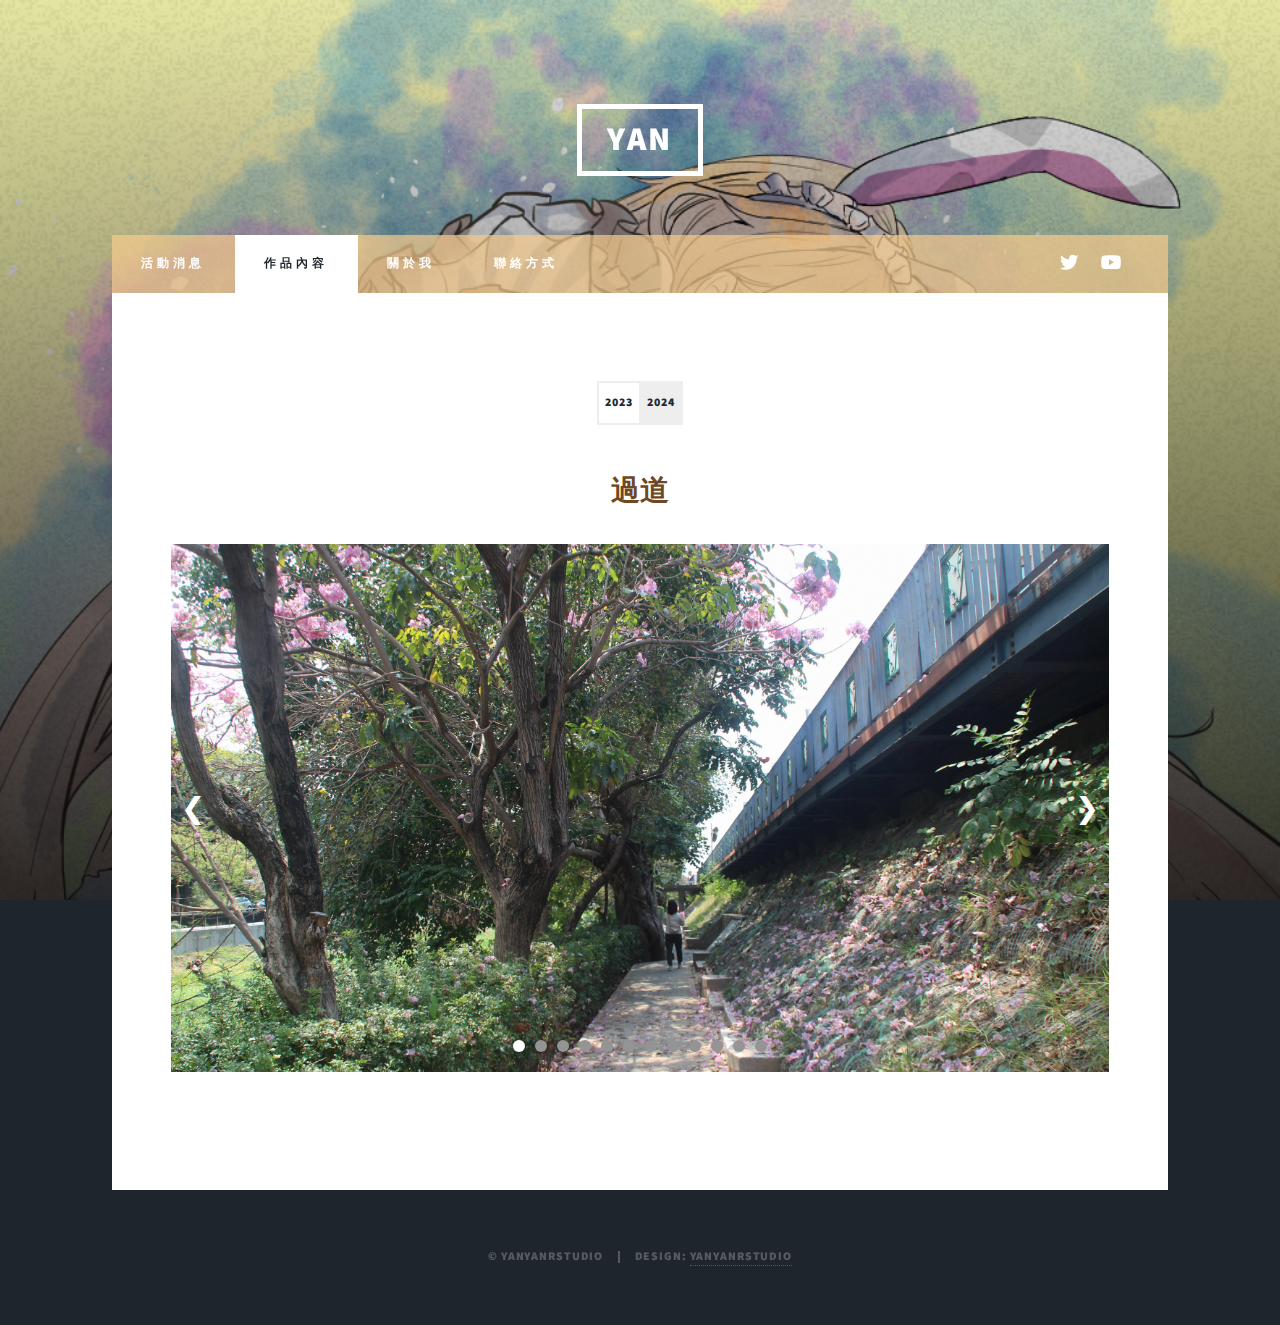
==== commit c315dea4: "Update work - phto2024.html" ====
--- a/work - phto2024.html
+++ b/work - phto2024.html
@@ -169,7 +169,7 @@
 									<div class="slider-title" id="slider-text">過道</div>
 									<div class="slider">
 										<div class="slides">
-											<div class="slide"><img src="images/攝影/2024/1.JPG" alt="Image 1" onclick="openFullscreen(this)"></div>
+											<div class="slide"><img src="images/攝影/2024/1.jpg" alt="Image 1" onclick="openFullscreen(this)"></div>
 											<div class="slide"><img src="images/攝影/2024/2.JPG" alt="Image 2" onclick="openFullscreen(this)"></div>
 											<div class="slide"><img src="images/攝影/2024/3.JPG" alt="Image 2" onclick="openFullscreen(this)"></div>
 											<div class="slide"><img src="images/攝影/2024/4.JPG" alt="Image 2" onclick="openFullscreen(this)"></div>
@@ -287,4 +287,4 @@
 			<script src="assets/js/main.js"></script>
 
 	</body>
-</html>+</html>
